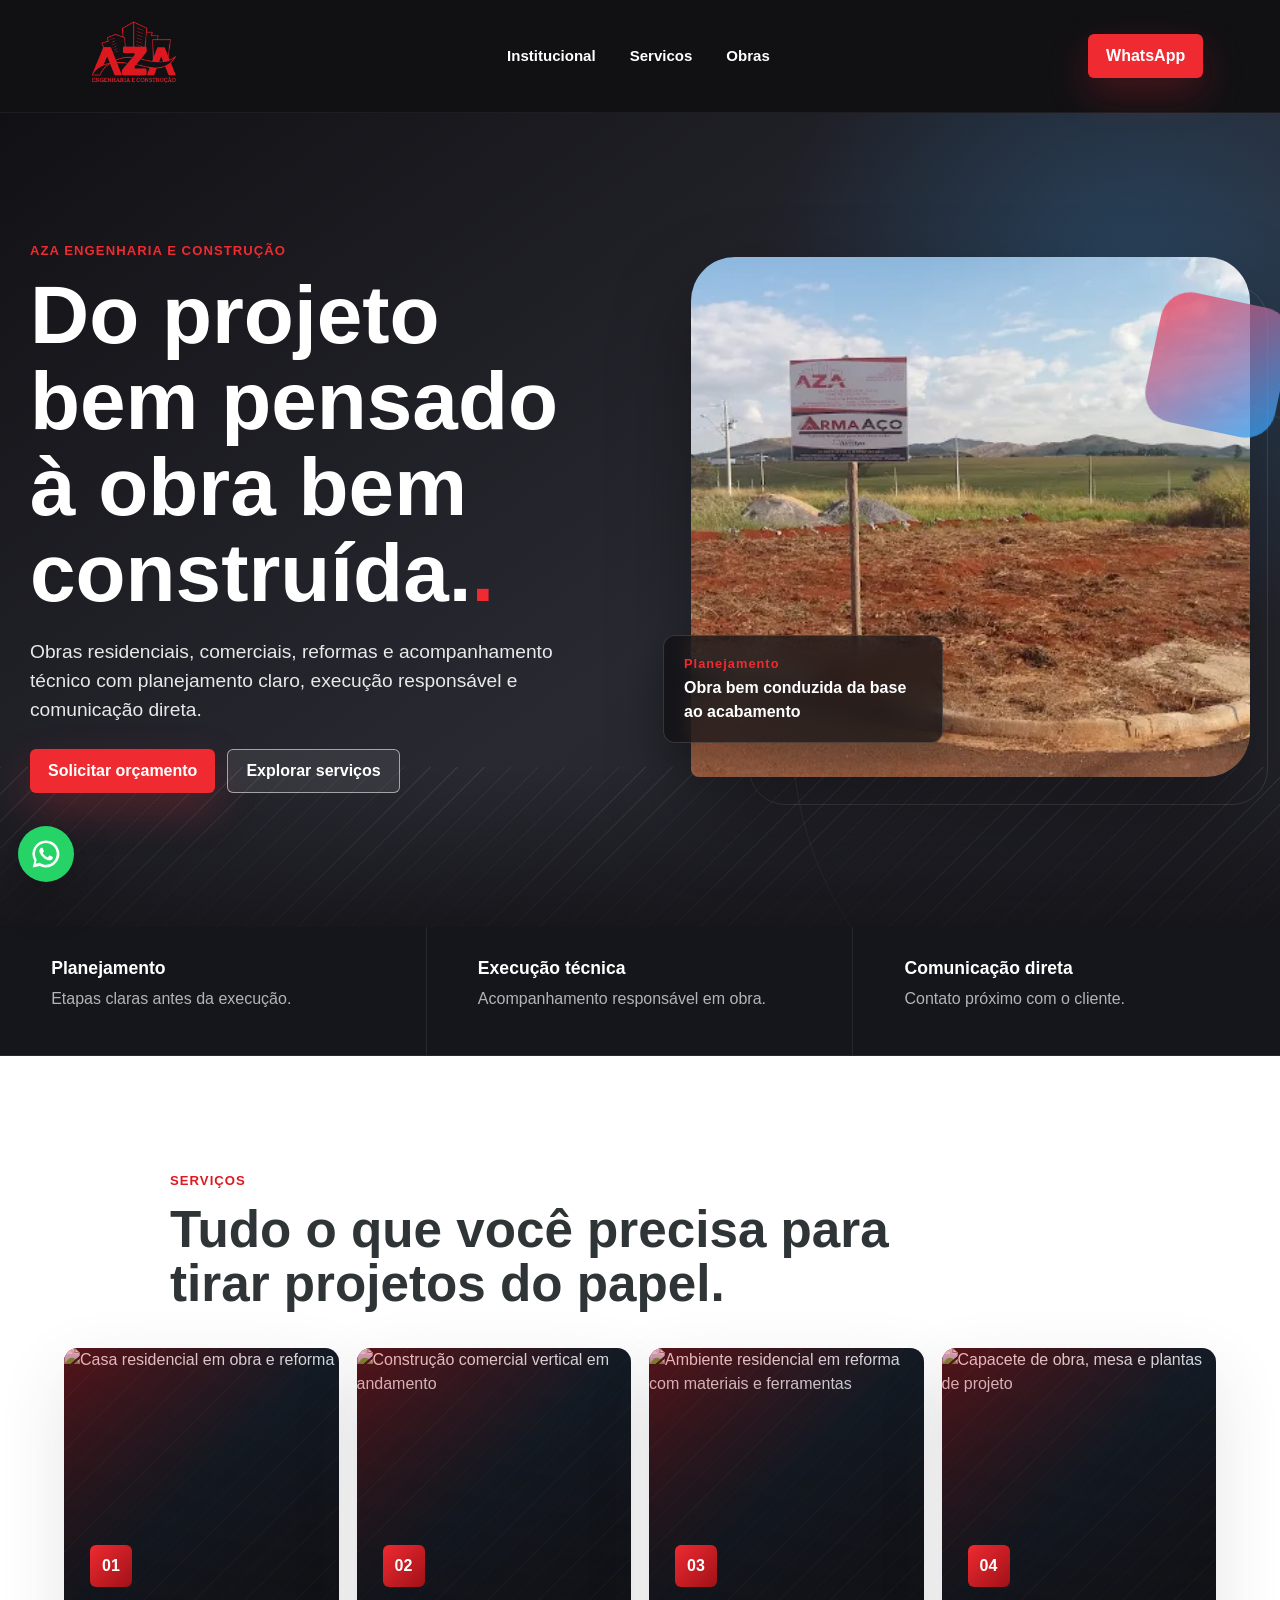
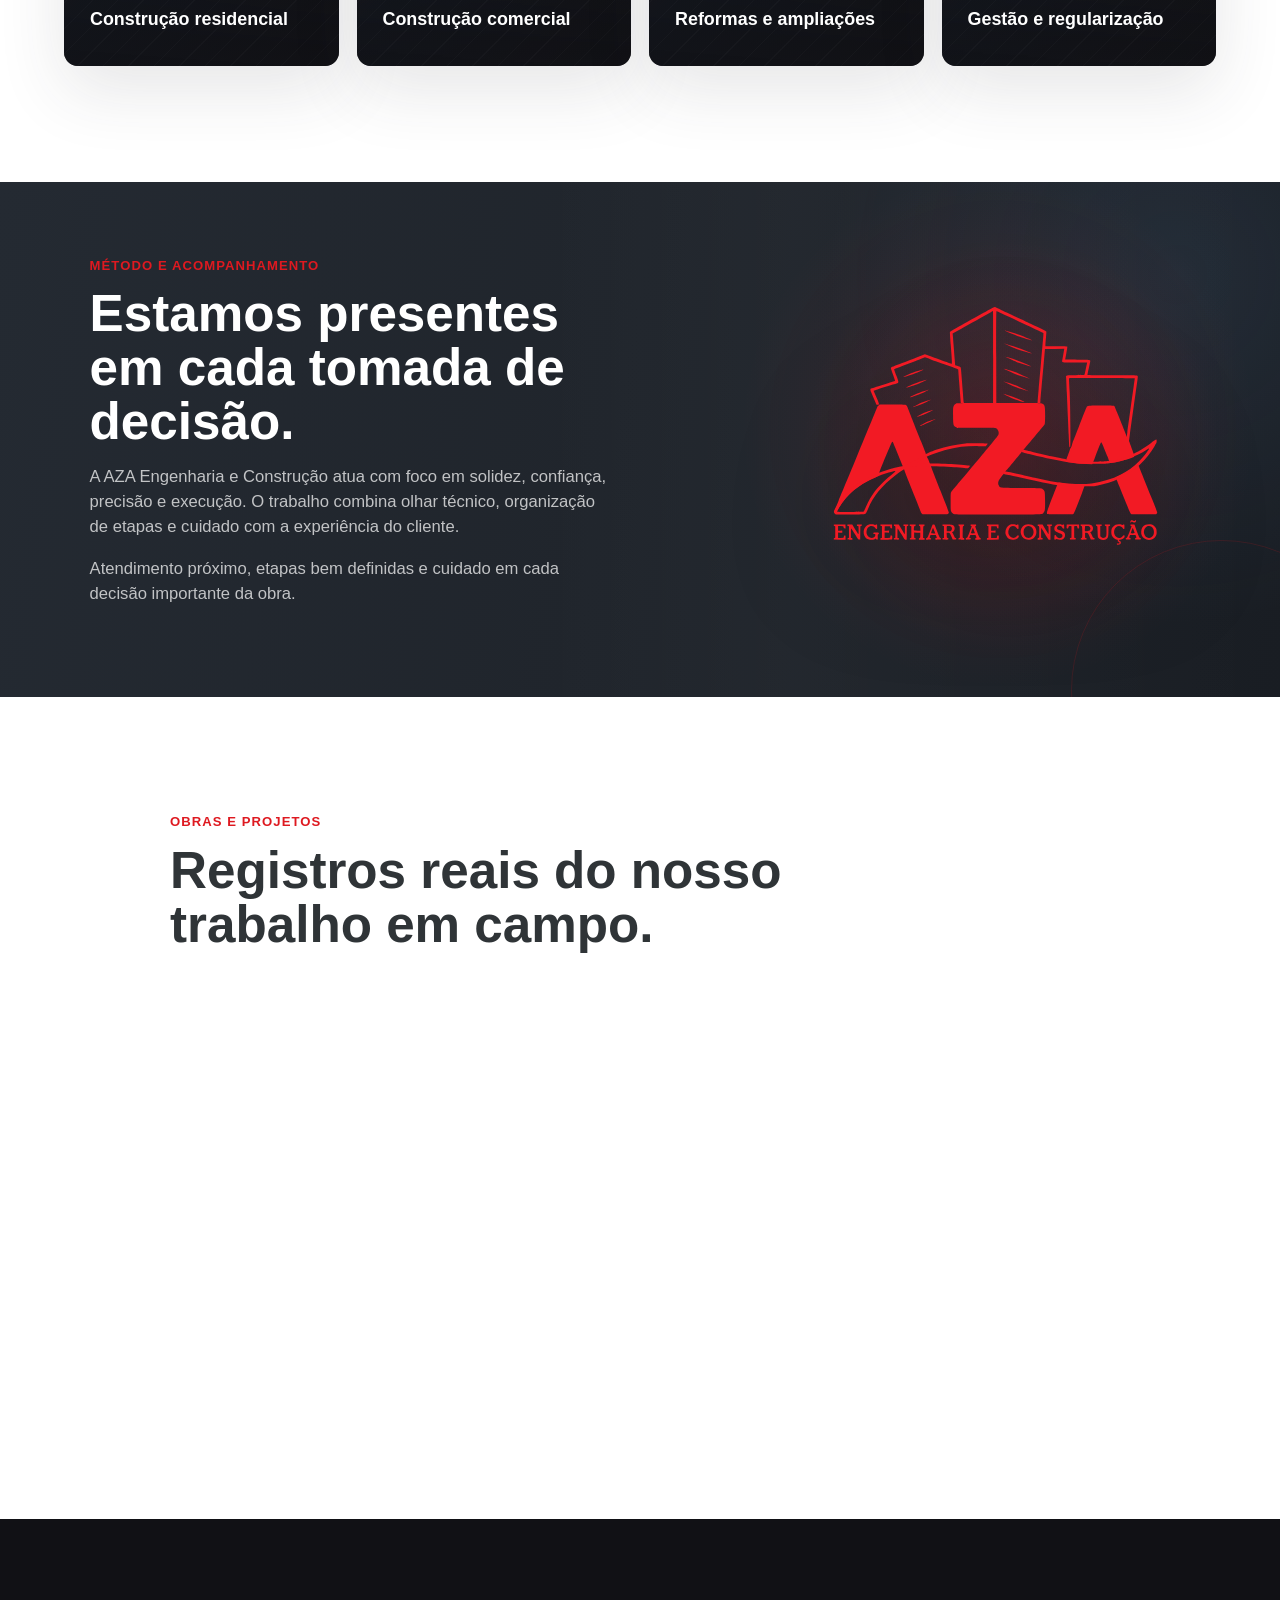
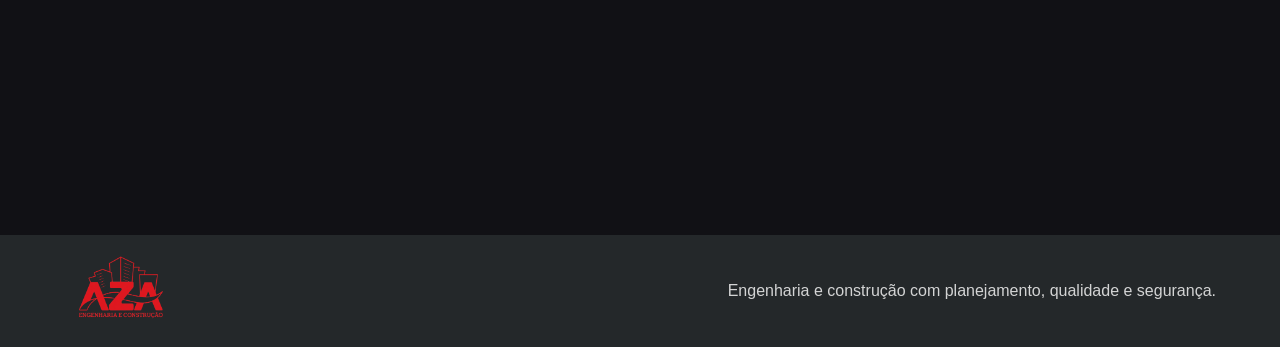
==== index.html @ 908a85f1 "Cria site institucional da AZA Engenharia" ====
<!doctype html>
<html lang="pt-BR">
  <head>
    <meta charset="utf-8">
    <meta name="viewport" content="width=device-width, initial-scale=1">
    <meta name="description" content="AZA Engenharia e Construção: obras, reformas, planejamento e execução com qualidade e segurança.">
    <title>AZA Engenharia e Construção</title>
    <link rel="icon" href="assets/logos/favicon.ico" sizes="any">
    <link rel="icon" href="assets/logos/favicon-32x32.png" type="image/png" sizes="32x32">
    <link rel="icon" href="assets/logos/favicon-16x16.png" type="image/png" sizes="16x16">
    <link rel="apple-touch-icon" href="assets/logos/apple-touch-icon.png">
    <meta name="theme-color" content="#DE1920">
    <link rel="stylesheet" href="css/styles.css">
  </head>
  <body>
    <header class="site-header" aria-label="Cabecalho">
      <a class="brand" href="#inicio" aria-label="AZA Engenharia e Construcao">
        <img src="assets/logos/aza-logo.png" alt="AZA Engenharia e Construção">
      </a>
      <nav class="nav" aria-label="Navegacao principal">
        <a href="#sobre">Institucional</a>
        <a href="#servicos">Servicos</a>
        <a href="#obras">Obras</a>
      </nav>
      <a class="header-action" href="https://wa.me/5537999940536" target="_blank" rel="noopener">WhatsApp</a>
    </header>

    <main id="inicio">
      <section class="hero">
        <div class="hero-content">
          <div class="hero-copy">
            <p class="eyebrow">AZA Engenharia e Construção</p>
            <h1>Do projeto bem pensado à obra bem construída.</h1>
            <p class="hero-text">
              Obras residenciais, comerciais, reformas e acompanhamento técnico com planejamento claro, execução responsável e comunicação direta.
            </p>
            <div class="hero-actions">
              <a class="btn btn-primary" href="https://wa.me/5537999940536" target="_blank" rel="noopener">Solicitar orçamento</a>
              <a class="btn btn-secondary" href="#servicos">Explorar serviços</a>
            </div>
          </div>
          <div class="hero-visual" aria-label="Obra com placa da AZA Engenharia">
            <img src="assets/images/terreno-obra-aza.png" alt="">
            <div class="hero-badge">
              <strong>Planejamento</strong>
              <span>Obra bem conduzida da base ao acabamento</span>
            </div>
          </div>
        </div>
      </section>

      <section class="intro-strip reveal-group" aria-label="Diferenciais resumidos">
        <div class="reveal">
          <strong>Planejamento</strong>
          <span>Etapas claras antes da execução.</span>
        </div>
        <div class="reveal">
          <strong>Execução técnica</strong>
          <span>Acompanhamento responsável em obra.</span>
        </div>
        <div class="reveal">
          <strong>Comunicação direta</strong>
          <span>Contato próximo com o cliente.</span>
        </div>
      </section>

      <section class="section" id="servicos">
        <div class="section-heading reveal">
          <p class="eyebrow">Serviços</p>
          <h2>Tudo o que você precisa para tirar projetos do papel.</h2>
        </div>
        <div class="service-grid reveal-group">
          <article class="service-card reveal" tabindex="0">
            <div class="service-card-inner">
              <div class="service-face service-front">
                <img src="https://images.pexels.com/photos/28885519/pexels-photo-28885519.jpeg?auto=compress&cs=tinysrgb&w=900&h=720&fit=crop" alt="Casa residencial em obra e reforma">
                <span class="service-icon">01</span>
                <h3>Construção residencial</h3>
              </div>
              <div class="service-face service-back">
                <span class="service-icon">01</span>
                <h3>Construção residencial</h3>
                <p>Execução e acompanhamento de casas, ampliações e obras de pequeno a médio porte.</p>
              </div>
            </div>
          </article>
          <article class="service-card reveal" tabindex="0">
            <div class="service-card-inner">
              <div class="service-face service-front">
                <img src="https://images.pexels.com/photos/18411324/pexels-photo-18411324.jpeg?auto=compress&cs=tinysrgb&w=900&h=720&fit=crop" alt="Construção comercial vertical em andamento">
                <span class="service-icon">02</span>
                <h3>Construção comercial</h3>
              </div>
              <div class="service-face service-back">
                <span class="service-icon">02</span>
                <h3>Construção comercial</h3>
                <p>Soluções para espaços comerciais com atenção a prazo, uso, segurança e acabamento.</p>
              </div>
            </div>
          </article>
          <article class="service-card reveal" tabindex="0">
            <div class="service-card-inner">
              <div class="service-face service-front">
                <img src="https://images.pexels.com/photos/5317154/pexels-photo-5317154.jpeg?auto=compress&cs=tinysrgb&w=900&h=720&fit=crop" alt="Ambiente residencial em reforma com materiais e ferramentas">
                <span class="service-icon">03</span>
                <h3>Reformas e ampliações</h3>
              </div>
              <div class="service-face service-back">
                <span class="service-icon">03</span>
                <h3>Reformas e ampliações</h3>
                <p>Planejamento e execução para modernizar, adequar ou expandir ambientes existentes.</p>
              </div>
            </div>
          </article>
          <article class="service-card reveal" tabindex="0">
            <div class="service-card-inner">
              <div class="service-face service-front">
                <img src="https://images.pexels.com/photos/3932298/pexels-photo-3932298.jpeg?auto=compress&cs=tinysrgb&w=900&h=720&fit=crop" alt="Capacete de obra, mesa e plantas de projeto">
                <span class="service-icon">04</span>
                <h3>Gestão e regularização</h3>
              </div>
              <div class="service-face service-back">
                <span class="service-icon">04</span>
                <h3>Gestão e regularização</h3>
                <p>Orientação técnica, documentação, acompanhamento de obra e suporte ao cliente.</p>
              </div>
            </div>
          </article>
        </div>
      </section>

      <section class="about-band" id="sobre">
        <div class="about-copy reveal">
          <p class="eyebrow">Método e acompanhamento</p>
          <h2>Estamos presentes em cada tomada de decisão.</h2>
          <p>
            A AZA Engenharia e Construção atua com foco em solidez, confiança, precisão e execução. O trabalho combina olhar técnico, organização de etapas e cuidado com a experiência do cliente.
          </p>
          <p>
            Atendimento próximo, etapas bem definidas e cuidado em cada decisão importante da obra.
          </p>
        </div>
        <div class="about-panel reveal">
          <div class="animated-logo" aria-label="AZA Engenharia e Construção">
            <img class="logo-layer logo-buildings" src="assets/logos/aza-apenas-predios.svg" alt="">
            <img class="logo-layer logo-letters" src="assets/logos/aza-apenas-aza.svg" alt="">
            <img class="logo-layer logo-swoosh" src="assets/logos/aza-apenas-faixa.svg" alt="">
            <img class="logo-layer logo-phrase" src="assets/logos/aza-apenas-frase.svg" alt="">
            <span class="logo-shine" aria-hidden="true"></span>
            <span class="logo-spark" aria-hidden="true"></span>
          </div>
        </div>
      </section>

      <section class="section works" id="obras">
        <div class="section-heading reveal">
          <p class="eyebrow">Obras e projetos</p>
          <h2>Registros reais do nosso trabalho em campo.</h2>
        </div>
        <div class="work-grid reveal-group">
          <figure class="reveal work-item">
            <button class="work-trigger" type="button" data-gallery="residencial" aria-label="Abrir galeria da obra residencial">
              <img src="assets/images/obra-residencial-placa.png" alt="Obra residencial com placa da AZA Engenharia">
              <figcaption>Obra residencial</figcaption>
            </button>
          </figure>
          <figure class="reveal work-item">
            <button class="work-trigger" type="button" data-gallery="terreno" aria-label="Abrir galeria do terreno e início de obra">
              <img src="assets/images/terreno-obra-aza.png" alt="Terreno com placa da AZA Engenharia">
              <figcaption>Terreno e início de obra</figcaption>
            </button>
          </figure>
        </div>
      </section>

      <section class="cta-band reveal" id="contato">
        <div>
          <p class="eyebrow">Contato</p>
          <h2>Vamos conversar sobre sua obra?</h2>
          <p>Envie uma mensagem para alinhar escopo, prazo, localização e próximos passos.</p>
        </div>
        <div class="contact-actions">
          <a class="btn btn-primary" href="https://wa.me/5537999940536" target="_blank" rel="noopener">Chamar no WhatsApp</a>
          <a class="contact-link" href="mailto:julianoaza@hotmail.com">julianoaza@hotmail.com</a>
          <a class="contact-link" href="tel:+5537999940536">(37) 9 9994-0536</a>
        </div>
      </section>
    </main>

    <footer class="site-footer">
      <img src="assets/logos/aza-logo.png" alt="AZA Engenharia e Construção">
      <p>Engenharia e construção com planejamento, qualidade e segurança.</p>
    </footer>

    <a class="floating-whatsapp" href="https://wa.me/5537999940536" target="_blank" rel="noopener" aria-label="Chamar a AZA no WhatsApp">
      <svg viewBox="0 0 32 32" aria-hidden="true">
        <path d="M16.04 3.2A12.72 12.72 0 0 0 5.12 22.45L3.5 28.8l6.5-1.55A12.74 12.74 0 1 0 16.04 3.2Zm0 22.95c-2.05 0-3.96-.6-5.57-1.64l-.4-.25-3.86.92 1-3.75-.27-.42a10.22 10.22 0 1 1 9.1 5.14Zm5.72-7.63c-.31-.16-1.84-.91-2.13-1.01-.28-.11-.49-.16-.7.16-.2.31-.8 1.01-.98 1.21-.18.21-.36.23-.67.08-.31-.16-1.31-.48-2.5-1.54a9.35 9.35 0 0 1-1.73-2.14c-.18-.31-.02-.48.14-.64.14-.14.31-.36.47-.54.15-.18.2-.31.31-.52.1-.21.05-.39-.03-.54-.08-.16-.7-1.68-.96-2.3-.25-.6-.5-.52-.7-.53h-.6c-.21 0-.54.08-.83.39-.28.31-1.09 1.07-1.09 2.61s1.12 3.03 1.28 3.24c.16.21 2.2 3.36 5.33 4.71.75.32 1.33.51 1.78.65.75.24 1.43.2 1.97.12.6-.09 1.84-.75 2.1-1.48.26-.73.26-1.35.18-1.48-.08-.13-.28-.21-.6-.37Z"/>
      </svg>
    </a>
    <div class="gallery-modal" id="gallery-modal" aria-hidden="true">
      <div class="gallery-backdrop" data-gallery-close></div>
      <section class="gallery-dialog" role="dialog" aria-modal="true" aria-labelledby="gallery-title">
        <div class="gallery-header">
          <div>
            <p class="eyebrow">Galeria</p>
            <h2 id="gallery-title">Obra residencial</h2>
          </div>
          <button class="gallery-close" type="button" data-gallery-close aria-label="Fechar galeria">×</button>
        </div>
        <div class="gallery-stage">
          <button class="gallery-nav gallery-prev" type="button" data-gallery-prev aria-label="Imagem anterior">‹</button>
          <img id="gallery-image" src="" alt="">
          <button class="gallery-nav gallery-next" type="button" data-gallery-next aria-label="Próxima imagem">›</button>
        </div>
        <p class="gallery-caption" id="gallery-caption"></p>
        <div class="gallery-thumbs" id="gallery-thumbs" aria-label="Miniaturas da galeria"></div>
      </section>
    </div>
    <script src="js/main.js"></script>
  </body>
</html>
---- css/styles.css ----
:root {
  --red: #de1920;
  --red-bright: #ef2a31;
  --red-dark: #9f1117;
  --red-soft: #fde6e7;
  --blue: #4f6f92;
  --blue-bright: #2ba7ff;
  --blue-dark: #234b70;
  --ink: #111115;
  --night: #292932;
  --graphite: #2f3437;
  --muted: #687277;
  --concrete: #e6e6e6;
  --paper: #ffffff;
  --off-white: #f7f8f8;
  --display: Georgia, "Times New Roman", serif;
  --body: Inter, Montserrat, "Segoe UI", Arial, sans-serif;
}

* {
  box-sizing: border-box;
}

html {
  scroll-behavior: smooth;
}

body {
  margin: 0;
  color: var(--graphite);
  background: var(--ink);
  font-family: var(--body);
  line-height: 1.5;
}

body.modal-open {
  overflow: hidden;
}

img {
  display: block;
  max-width: 100%;
}

a {
  color: inherit;
  text-decoration: none;
}

.site-header {
  position: sticky;
  top: 0;
  z-index: 10;
  display: flex;
  align-items: center;
  justify-content: space-between;
  gap: 24px;
  min-height: 86px;
  padding: 14px clamp(18px, 6vw, 80px);
  border-bottom: 1px solid rgba(255, 255, 255, .06);
  background: rgba(17, 17, 21, .94);
  backdrop-filter: blur(14px);
}

.brand img {
  width: 112px;
  height: auto;
}

.nav {
  display: flex;
  align-items: center;
  gap: clamp(14px, 3vw, 34px);
  color: var(--paper);
  font-size: .94rem;
  font-weight: 700;
}

.nav a:hover {
  color: var(--red-bright);
}

.header-action,
.btn {
  display: inline-flex;
  align-items: center;
  justify-content: center;
  min-height: 44px;
  padding: 0 18px;
  border-radius: 6px;
  font-weight: 800;
  line-height: 1;
}

.header-action {
  color: var(--paper);
  background: var(--red-bright);
  box-shadow: 0 16px 38px rgba(215, 38, 46, .28);
}

.header-action:hover {
  background: var(--red);
}

.hero {
  position: relative;
  min-height: calc(100vh - 86px);
  overflow: hidden;
  color: var(--paper);
  background:
    radial-gradient(circle at 88% 22%, rgba(43, 167, 255, .22), transparent 28%),
    linear-gradient(145deg, var(--ink), var(--night) 58%, #202027);
}

.hero-content {
  position: relative;
  display: grid;
  grid-template-columns: minmax(0, .9fr) minmax(360px, .86fr);
  align-items: center;
  gap: clamp(34px, 6vw, 96px);
  width: min(1220px, calc(100% - 36px));
  min-height: calc(100vh - 86px);
  margin: 0 auto;
  padding: clamp(54px, 8vw, 96px) 0 clamp(60px, 8vw, 104px);
}

.hero::before {
  position: absolute;
  right: -16vw;
  bottom: -12vw;
  width: 54vw;
  height: 54vw;
  content: "";
  border: 1px solid rgba(255, 255, 255, .09);
  border-radius: 50%;
}

.hero::after {
  position: absolute;
  inset: auto 0 0;
  height: 160px;
  content: "";
  background:
    linear-gradient(180deg, transparent, rgba(17, 17, 21, .74)),
    repeating-linear-gradient(135deg, rgba(255, 255, 255, .07) 0 1px, transparent 1px 19px);
  pointer-events: none;
}

.eyebrow {
  margin: 0 0 12px;
  color: var(--red);
  font-size: .82rem;
  font-weight: 900;
  letter-spacing: .08em;
  text-transform: uppercase;
}

.hero .eyebrow,
.cta-band .eyebrow {
  color: var(--red-bright);
}

h1,
h2,
h3,
p {
  overflow-wrap: anywhere;
}

h1,
h2 {
  margin: 0;
  line-height: 1.05;
}

h1 {
  max-width: 720px;
  font-family: var(--body);
  font-size: clamp(2.72rem, 6.4vw, 5.65rem);
  font-weight: 900;
  letter-spacing: 0;
}

h2 {
  max-width: 760px;
  font-family: var(--body);
  font-size: clamp(2rem, 4vw, 3.6rem);
  font-weight: 900;
}

h3 {
  margin: 0 0 10px;
  font-size: 1.12rem;
  line-height: 1.2;
}

.hero-text {
  max-width: 610px;
  margin: 22px 0 0;
  color: rgba(255, 255, 255, .9);
  font-size: clamp(1.02rem, 1.8vw, 1.2rem);
}

.hero-copy {
  position: relative;
  z-index: 1;
  animation: hero-copy-in .85s cubic-bezier(.2, .8, .2, 1) both;
}

.hero-copy h1::after {
  display: inline;
  color: var(--red-bright);
  content: ".";
}

.hero-actions,
.contact-actions {
  display: flex;
  flex-wrap: wrap;
  gap: 12px;
  margin-top: 24px;
}

.btn-primary {
  color: var(--paper);
  background: var(--red-bright);
  box-shadow: 0 18px 42px rgba(215, 38, 46, .26);
}

.btn-primary:hover {
  background: var(--red);
}

.btn-secondary {
  color: var(--paper);
  border: 1px solid rgba(255, 255, 255, .55);
  background: rgba(255, 255, 255, .08);
}

.hero-visual {
  position: relative;
  z-index: 1;
  min-height: 520px;
  animation: hero-visual-in 1s cubic-bezier(.2, .8, .2, 1) .12s both;
}

.hero-visual::before,
.hero-visual::after {
  position: absolute;
  content: "";
  pointer-events: none;
}

.hero-visual::before {
  inset: 28px -18px -28px 58px;
  border: 1px solid rgba(255, 255, 255, .12);
  border-radius: 36px;
}

.hero-visual::after {
  right: -34px;
  top: 42px;
  width: 132px;
  height: 132px;
  border-radius: 30px;
  background: linear-gradient(135deg, rgba(255, 63, 85, .78), rgba(43, 167, 255, .78));
  filter: blur(.2px);
  transform: rotate(12deg);
}

.hero-visual img {
  position: absolute;
  inset: 0;
  width: 100%;
  height: 100%;
  object-fit: cover;
  border-radius: 44px 44px 44px 8px;
  box-shadow: 0 36px 80px rgba(0, 0, 0, .36);
}

.hero-visual img::selection {
  background: transparent;
}

.hero-badge {
  position: absolute;
  left: -28px;
  bottom: 34px;
  width: min(280px, 74%);
  padding: 18px 20px;
  border: 1px solid rgba(255, 255, 255, .14);
  border-radius: 12px;
  color: var(--paper);
  background: rgba(17, 17, 21, .74);
  backdrop-filter: blur(12px);
  box-shadow: 0 20px 46px rgba(0, 0, 0, .26);
}

.hero-badge strong,
.hero-badge span {
  display: block;
}

.hero-badge strong {
  color: var(--red-bright);
  font-size: .8rem;
  letter-spacing: .08em;
}

.hero-badge span {
  margin-top: 3px;
  font-weight: 800;
}

.intro-strip {
  display: grid;
  grid-template-columns: repeat(3, 1fr);
  border-bottom: 1px solid rgba(255, 255, 255, .08);
  color: var(--paper);
  background: #15161b;
}

.intro-strip div {
  min-height: 128px;
  padding: 28px clamp(18px, 4vw, 52px);
  border-right: 1px solid rgba(255, 255, 255, .08);
}

.intro-strip div:last-child {
  border-right: 0;
}

.intro-strip strong,
.intro-strip span {
  display: block;
}

.intro-strip strong {
  margin-bottom: 6px;
  color: var(--paper);
  font-size: 1.1rem;
}

.intro-strip span {
  color: rgba(255, 255, 255, .68);
}

.section {
  padding: clamp(64px, 9vw, 116px) clamp(18px, 5vw, 72px);
  background: var(--paper);
}

.section-heading {
  max-width: 940px;
  margin: 0 auto 38px;
}

.service-grid,
.work-grid {
  display: grid;
  width: min(1180px, 100%);
  margin: 0 auto;
  gap: 18px;
}

.service-grid {
  grid-template-columns: repeat(4, 1fr);
}

.service-card {
  min-height: 318px;
  border: 0;
  border-radius: 14px;
  background: transparent;
  perspective: 1200px;
}

.service-card:focus {
  outline: 0;
}

.service-card:focus-visible .service-card-inner {
  outline: 3px solid rgba(79, 111, 146, .48);
  outline-offset: 5px;
}

.service-card-inner {
  position: relative;
  width: 100%;
  height: 100%;
  min-height: 318px;
  border-radius: 14px;
  box-shadow: 0 24px 68px rgba(47, 52, 55, .12);
  transform-style: preserve-3d;
  transition: transform .72s cubic-bezier(.2, .8, .2, 1), box-shadow .32s ease;
}

.service-card:hover .service-card-inner,
.service-card:focus-within .service-card-inner,
.service-card:focus .service-card-inner {
  box-shadow: 0 34px 88px rgba(47, 52, 55, .18);
  transform: rotateY(180deg);
}

.service-face {
  position: absolute;
  inset: 0;
  display: flex;
  flex-direction: column;
  justify-content: flex-end;
  overflow: hidden;
  padding: 26px;
  border-radius: 14px;
  backface-visibility: hidden;
}

.service-front {
  color: var(--paper);
  background: var(--ink);
}

.service-front::before,
.service-front::after {
  position: absolute;
  inset: 0;
  content: "";
}

.service-front::before {
  z-index: 1;
  background:
    linear-gradient(180deg, rgba(17, 17, 21, 0), rgba(17, 17, 21, .76)),
    linear-gradient(135deg, rgba(222, 25, 32, .34), rgba(35, 75, 112, .18) 46%, transparent);
}

.service-front::after {
  z-index: 2;
  background: repeating-linear-gradient(135deg, rgba(255, 255, 255, .13) 0 1px, transparent 1px 18px);
  opacity: .18;
}

.service-front img {
  position: absolute;
  inset: 0;
  width: 100%;
  height: 100%;
  object-fit: cover;
  transition: transform .72s cubic-bezier(.2, .8, .2, 1);
}

.service-card:hover .service-front img,
.service-card:focus .service-front img {
  transform: scale(1.08);
}

.service-front .service-icon,
.service-front h3 {
  position: relative;
  z-index: 3;
}

.service-back {
  color: var(--paper);
  background:
    radial-gradient(circle at 20% 0, rgba(239, 42, 49, .32), transparent 38%),
    linear-gradient(145deg, var(--ink), var(--blue-dark));
  transform: rotateY(180deg);
}

.service-back::after {
  position: absolute;
  right: -68px;
  bottom: -74px;
  width: 190px;
  height: 190px;
  content: "";
  border: 1px solid rgba(255, 255, 255, .13);
  border-radius: 50%;
}

.service-icon {
  display: inline-flex;
  align-items: center;
  justify-content: center;
  width: 42px;
  height: 42px;
  margin-bottom: 22px;
  border-radius: 6px;
  color: var(--paper);
  background: linear-gradient(135deg, var(--red-bright), var(--red-dark));
  font-weight: 900;
}

.service-card p {
  margin: 0;
  color: rgba(255, 255, 255, .78);
}

.service-card h3,
.service-card p,
.service-card .service-icon {
  position: relative;
  z-index: 1;
}

.about-band {
  position: relative;
  display: grid;
  grid-template-columns: minmax(0, 1.1fr) minmax(320px, .9fr);
  overflow: hidden;
  color: var(--paper);
  background:
    radial-gradient(circle at 78% 48%, rgba(222, 25, 32, .12), transparent 25%),
    radial-gradient(circle at 92% 18%, rgba(79, 111, 146, .16), transparent 28%),
    linear-gradient(100deg, #242a32 0%, #20252c 48%, #191d23 100%);
}

.about-band::before {
  position: absolute;
  inset: 0;
  content: "";
  background:
    radial-gradient(circle at 79% 52%, rgba(222, 25, 32, .13), transparent 20%),
    linear-gradient(90deg, transparent 0 42%, rgba(255, 255, 255, .025) 62%, transparent);
  pointer-events: none;
}

.about-copy {
  position: relative;
  z-index: 1;
  padding: clamp(46px, 6vw, 74px) clamp(18px, 7vw, 96px);
}

.about-copy p:not(.eyebrow) {
  max-width: 650px;
  color: rgba(255, 255, 255, .72);
  font-size: 1.04rem;
}

.about-panel {
  position: relative;
  z-index: 1;
  display: grid;
  min-height: 330px;
  overflow: hidden;
  place-items: center;
  padding: 28px 42px;
  background: transparent;
}

.about-panel::after {
  position: absolute;
  right: -16%;
  bottom: -28%;
  width: 52%;
  aspect-ratio: 1;
  content: "";
  border: 1px solid rgba(222, 25, 32, .16);
  border-radius: 50%;
}

.animated-logo {
  position: relative;
  width: min(500px, 88%);
  aspect-ratio: 1448 / 1086;
  filter: drop-shadow(0 34px 58px rgba(0, 0, 0, .32));
}

.logo-layer {
  position: absolute;
  inset: 0;
  width: 100%;
  height: 100%;
  object-fit: contain;
  filter: invert(18%) sepia(95%) saturate(4400%) hue-rotate(349deg) brightness(96%) contrast(98%);
  pointer-events: none;
}

.logo-buildings {
  opacity: 0;
  clip-path: inset(100% 0 0 0);
  transform: translateY(38px);
  transform-origin: 50% 70%;
}

.logo-letters {
  opacity: 0;
  transform: translateY(22px) scale(.93);
  transform-origin: 50% 58%;
}

.logo-swoosh {
  opacity: 0;
  transform: translateX(-48px);
}

.logo-phrase {
  opacity: 0;
  transform: translateY(12px);
}

.about-panel.is-visible .logo-buildings {
  animation: buildings-reveal 1.15s cubic-bezier(.2, .8, .2, 1) both;
}

.about-panel.is-visible .logo-letters {
  animation: letters-settle .78s cubic-bezier(.2, .8, .2, 1) .34s both;
}

.about-panel.is-visible .logo-swoosh {
  animation: swoosh-settle .82s cubic-bezier(.2, .8, .2, 1) .56s both;
}

.about-panel.is-visible .logo-phrase {
  animation: phrase-in .62s ease .82s both;
}

.logo-shine {
  position: absolute;
  left: 22%;
  top: 52%;
  width: 58%;
  height: 13%;
  overflow: hidden;
  border-radius: 999px;
  opacity: 1;
  transform: rotate(-5deg);
  pointer-events: none;
}

.logo-shine::before {
  position: absolute;
  inset: -80% auto -80% -35%;
  width: 28%;
  content: "";
  background: linear-gradient(90deg, transparent, rgba(255, 255, 255, .95), rgba(239, 42, 49, .38), transparent);
  transform: skewX(-20deg);
}

.about-panel.is-visible .logo-shine::before {
  animation: shine-sweep 1.55s ease-in-out .95s 1 both;
}

.logo-spark {
  position: absolute;
  right: 8.5%;
  top: 49%;
  width: 18px;
  height: 18px;
  opacity: 0;
  clip-path: polygon(50% 0, 58% 39%, 100% 50%, 58% 61%, 50% 100%, 42% 61%, 0 50%, 42% 39%);
  background: rgba(255, 255, 255, .9);
  filter: drop-shadow(0 0 7px rgba(255, 255, 255, .72)) drop-shadow(0 0 12px rgba(239, 42, 49, .5)) blur(.25px);
  pointer-events: none;
}

.about-panel.is-visible .logo-spark {
  animation: spark-pop 1.55s ease-in-out .95s 1 both;
}

.works {
  background: var(--paper);
}

.work-grid {
  grid-template-columns: repeat(2, 1fr);
}

figure {
  margin: 0;
  overflow: hidden;
  border-radius: 8px;
  background: var(--off-white);
  box-shadow: 0 22px 58px rgba(47, 52, 55, .08);
  transition: transform .32s ease, box-shadow .32s ease;
}

figure:hover {
  box-shadow: 0 30px 76px rgba(47, 52, 55, .14);
  transform: translateY(-6px);
}

.work-trigger {
  display: block;
  width: 100%;
  padding: 0;
  border: 0;
  color: inherit;
  background: transparent;
  cursor: pointer;
  font: inherit;
  text-align: left;
}

.work-trigger:focus-visible {
  outline: 3px solid rgba(79, 111, 146, .48);
  outline-offset: 5px;
}

figure img {
  width: 100%;
  aspect-ratio: 16 / 10;
  object-fit: cover;
}

figcaption {
  padding: 16px 18px;
  border-top: 4px solid var(--blue);
  font-weight: 800;
}

.gallery-modal {
  position: fixed;
  inset: 0;
  z-index: 50;
  display: grid;
  place-items: center;
  padding: 22px;
  opacity: 0;
  pointer-events: none;
  transition: opacity .28s ease;
}

.gallery-modal.is-open {
  opacity: 1;
  pointer-events: auto;
}

.gallery-backdrop {
  position: absolute;
  inset: 0;
  background: rgba(17, 17, 21, .82);
  backdrop-filter: blur(10px);
}

.gallery-dialog {
  position: relative;
  width: min(980px, 100%);
  max-height: calc(100vh - 44px);
  overflow: hidden;
  padding: clamp(16px, 2.2vw, 24px);
  border: 1px solid rgba(255, 255, 255, .12);
  border-radius: 16px;
  color: var(--paper);
  background:
    radial-gradient(circle at 18% 0, rgba(222, 25, 32, .2), transparent 30%),
    linear-gradient(145deg, #15161b, #242833);
  box-shadow: 0 34px 100px rgba(0, 0, 0, .46);
  transform: translateY(18px) scale(.98);
  transition: transform .28s ease;
}

.gallery-modal.is-open .gallery-dialog {
  transform: translateY(0) scale(1);
}

.gallery-header {
  display: flex;
  align-items: flex-start;
  justify-content: space-between;
  gap: 18px;
  margin-bottom: 14px;
}

.gallery-header h2 {
  font-size: clamp(1.55rem, 3vw, 2.55rem);
}

.gallery-close {
  display: grid;
  flex: 0 0 auto;
  width: 44px;
  height: 44px;
  place-items: center;
  border: 1px solid rgba(255, 255, 255, .16);
  border-radius: 50%;
  color: var(--paper);
  background: rgba(255, 255, 255, .08);
  cursor: pointer;
  font-size: 2rem;
  line-height: 1;
}

.gallery-stage {
  position: relative;
  display: flex;
  min-height: 0;
  overflow: hidden;
  align-items: center;
  justify-content: center;
  padding: 10px;
  border-radius: 12px;
  background: rgba(0, 0, 0, .22);
}

.gallery-stage img {
  width: auto;
  height: auto;
  max-width: 100%;
  max-height: min(50vh, 470px);
  object-fit: contain;
  border-radius: 8px;
}

.gallery-nav {
  position: absolute;
  top: 50%;
  z-index: 2;
  display: grid;
  width: 46px;
  height: 46px;
  place-items: center;
  border: 1px solid rgba(255, 255, 255, .16);
  border-radius: 50%;
  color: var(--paper);
  background: rgba(17, 17, 21, .68);
  cursor: pointer;
  font-size: 2.4rem;
  line-height: 1;
  transform: translateY(-50%);
}

.gallery-prev {
  left: 14px;
}

.gallery-next {
  right: 14px;
}

.gallery-caption {
  min-height: 20px;
  margin: 10px 0 12px;
  color: rgba(255, 255, 255, .76);
  font-weight: 700;
}

.gallery-thumbs {
  display: grid;
  grid-template-columns: repeat(6, 1fr);
  gap: 10px;
}

.gallery-thumb {
  height: clamp(48px, 7vh, 64px);
  overflow: hidden;
  padding: 0;
  border: 2px solid transparent;
  border-radius: 8px;
  background: rgba(255, 255, 255, .08);
  cursor: pointer;
}

.gallery-thumb.is-active {
  border-color: var(--red-bright);
}

.gallery-thumb img {
  width: 100%;
  height: 100%;
  object-fit: cover;
}

.cta-band {
  display: flex;
  align-items: center;
  justify-content: space-between;
  gap: 32px;
  padding: clamp(34px, 5vw, 58px) clamp(18px, 7vw, 96px);
  color: var(--paper);
  background:
    linear-gradient(110deg, rgba(17, 17, 21, .94), rgba(35, 75, 112, .9) 48%, rgba(142, 31, 36, .88)),
    var(--ink);
}

.cta-band h2 {
  max-width: 620px;
  font-size: clamp(2rem, 4vw, 3.1rem);
}

.cta-band p:not(.eyebrow) {
  max-width: 560px;
  margin: 16px 0 0;
  color: rgba(255, 255, 255, .86);
}

.contact-actions {
  justify-content: flex-end;
  min-width: min(390px, 100%);
  margin-top: 0;
}

.contact-link {
  display: block;
  width: 100%;
  color: rgba(255, 255, 255, .92);
  font-weight: 800;
  line-height: 1.2;
  text-align: right;
}

.site-footer {
  display: flex;
  align-items: center;
  justify-content: space-between;
  gap: 22px;
  min-height: 86px;
  padding: 14px clamp(18px, 5vw, 72px);
  color: rgba(255, 255, 255, .8);
  background: #24282a;
}

.site-footer img {
  width: 112px;
}

.site-footer p {
  max-width: 520px;
  margin: 0;
  text-align: right;
}

.floating-whatsapp {
  position: fixed;
  left: 18px;
  bottom: 18px;
  z-index: 20;
  display: grid;
  width: 56px;
  height: 56px;
  place-items: center;
  border: 0;
  border-radius: 50%;
  color: var(--paper);
  background: #25d366;
  box-shadow: 0 18px 44px rgba(0, 0, 0, .25);
  animation: whatsapp-float 3.8s ease-in-out infinite;
}

.floating-whatsapp svg {
  width: 34px;
  height: 34px;
  fill: currentColor;
}

.floating-whatsapp:hover {
  transform: translateY(-2px);
}

.reveal {
  opacity: 0;
  transform: translateY(34px);
  transition: opacity .7s ease, transform .7s cubic-bezier(.2, .8, .2, 1);
  transition-delay: var(--reveal-delay, 0ms);
}

.reveal.is-visible {
  opacity: 1;
  transform: translateY(0);
}

@keyframes hero-copy-in {
  from {
    opacity: 0;
    transform: translateY(24px);
  }
  to {
    opacity: 1;
    transform: translateY(0);
  }
}

@keyframes hero-visual-in {
  from {
    opacity: 0;
    transform: translateY(28px) scale(.96);
  }
  to {
    opacity: 1;
    transform: translateY(0) scale(1);
  }
}

@keyframes whatsapp-float {
  0%,
  100% {
    transform: translateY(0);
  }
  50% {
    transform: translateY(-5px);
  }
}

@keyframes buildings-reveal {
  from {
    opacity: 0;
    clip-path: inset(100% 0 0 0);
    transform: translateY(38px);
  }
  64% {
    opacity: 1;
  }
  to {
    opacity: 1;
    clip-path: inset(0 0 0 0);
    transform: translateY(0);
  }
}

@keyframes letters-settle {
  from {
    opacity: 0;
    transform: translateY(22px) scale(.93);
  }
  to {
    opacity: 1;
    transform: translateY(0) scale(1);
  }
}

@keyframes swoosh-settle {
  from {
    opacity: 0;
    transform: translateX(-48px);
  }
  to {
    opacity: 1;
    transform: translateX(0);
  }
}

@keyframes phrase-in {
  from {
    opacity: 0;
    transform: translateY(12px);
  }
  to {
    opacity: 1;
    transform: translateY(0);
  }
}

@keyframes shine-sweep {
  0%,
  10% {
    left: -35%;
    opacity: 0;
  }
  18% {
    opacity: .95;
  }
  34% {
    left: 112%;
    opacity: 0;
  }
  100% {
    left: 112%;
    opacity: 0;
  }
}

@keyframes spark-pop {
  0%,
  28%,
  100% {
    opacity: 0;
    transform: scale(.35) rotate(0deg);
  }
  34% {
    opacity: .9;
    transform: scale(.82) rotate(18deg);
  }
  43% {
    opacity: 0;
    transform: scale(1.35) rotate(38deg);
  }
}

@media (prefers-reduced-motion: reduce) {
  *,
  *::before,
  *::after {
    animation-duration: .001ms !important;
    animation-iteration-count: 1 !important;
    scroll-behavior: auto !important;
    transition-duration: .001ms !important;
  }

  .reveal {
    opacity: 1;
    transform: none;
  }
}

@media (max-width: 900px) {
  .site-header {
    flex-wrap: wrap;
    gap: 12px 18px;
    min-height: 0;
  }

  .nav {
    order: 3;
    width: 100%;
    justify-content: space-between;
  }

  .intro-strip,
  .service-grid,
  .work-grid,
  .about-band {
    grid-template-columns: 1fr;
  }

  .intro-strip div {
    border-right: 0;
    border-bottom: 1px solid rgba(255, 255, 255, .08);
  }

  .hero-content {
    grid-template-columns: 1fr;
    min-height: auto;
    padding: 54px 0 68px;
  }

  .hero-visual {
    min-height: 390px;
  }

  .service-card,
  .service-card-inner {
    min-height: 280px;
  }

  .about-panel {
    min-height: 280px;
  }

  .cta-band,
  .site-footer {
    align-items: flex-start;
    flex-direction: column;
  }

  .contact-actions {
    justify-content: flex-start;
  }

  .contact-link,
  .site-footer p {
    text-align: left;
  }

  .gallery-thumbs {
    grid-template-columns: repeat(3, 1fr);
  }
}

@media (max-width: 560px) {
  .brand img {
    width: 94px;
  }

  .header-action {
    min-height: 40px;
    padding: 0 12px;
    font-size: .86rem;
  }

  .nav {
    gap: 8px;
    font-size: .82rem;
    overflow-x: auto;
    padding-bottom: 2px;
  }

  h1 {
    font-size: clamp(2.25rem, 12vw, 3.2rem);
  }

  h2 {
    font-size: clamp(1.9rem, 9vw, 2.65rem);
  }

  .hero {
    min-height: auto;
  }

  .hero-content {
    width: calc(100% - 32px);
    padding: 40px 0 52px;
  }

  .btn {
    width: 100%;
  }

  .service-card {
    min-height: 0;
  }

  .service-card,
  .service-card-inner {
    min-height: 245px;
  }

  .service-face {
    padding: 20px;
  }

  .hero-visual {
    min-height: 280px;
  }

  .hero-badge {
    left: 14px;
    bottom: 14px;
  }

  .gallery-modal {
    padding: 12px;
  }

  .gallery-stage {
    min-height: 0;
  }

  .gallery-stage img {
    max-height: min(46vh, 360px);
  }

  .gallery-nav {
    width: 40px;
    height: 40px;
  }

  .gallery-thumb {
    height: 66px;
  }

  .floating-whatsapp {
    left: 14px;
    bottom: 14px;
    width: 50px;
    height: 50px;
  }

  .floating-whatsapp svg {
    width: 30px;
    height: 30px;
  }
}
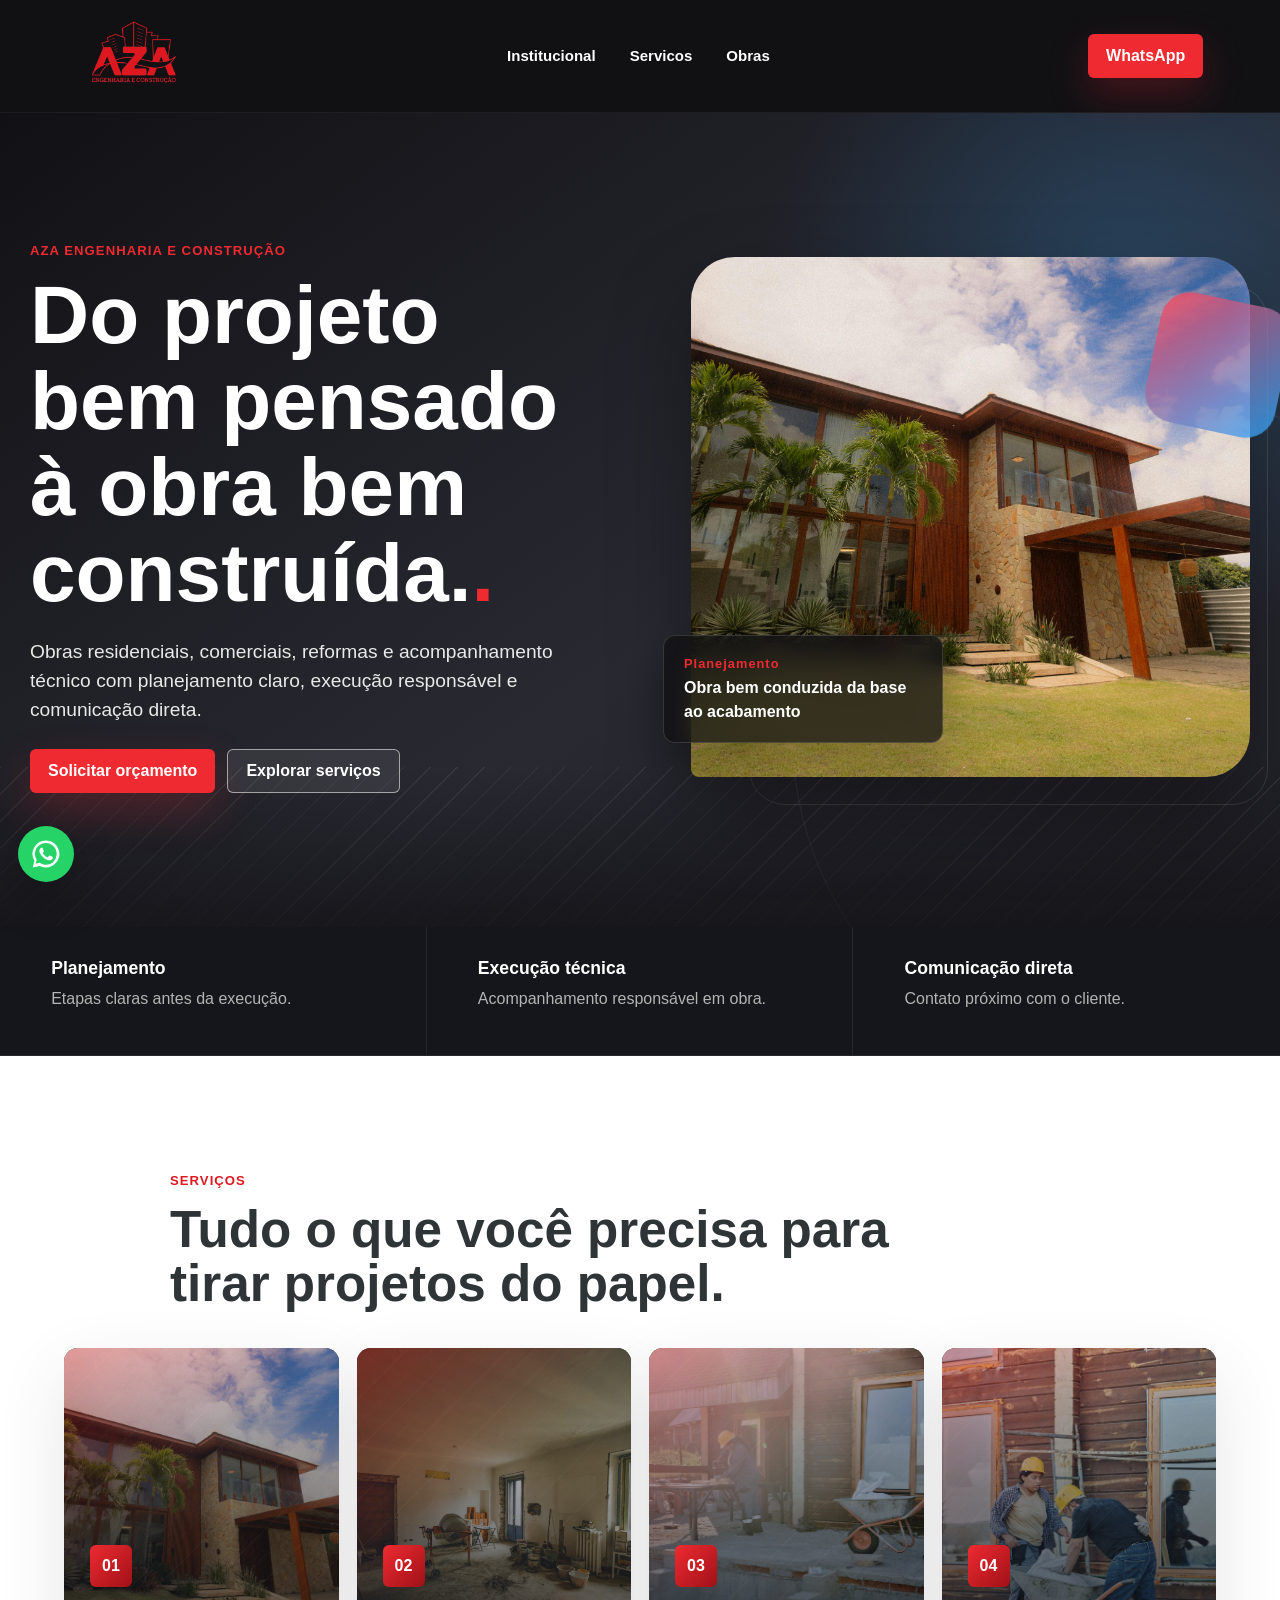
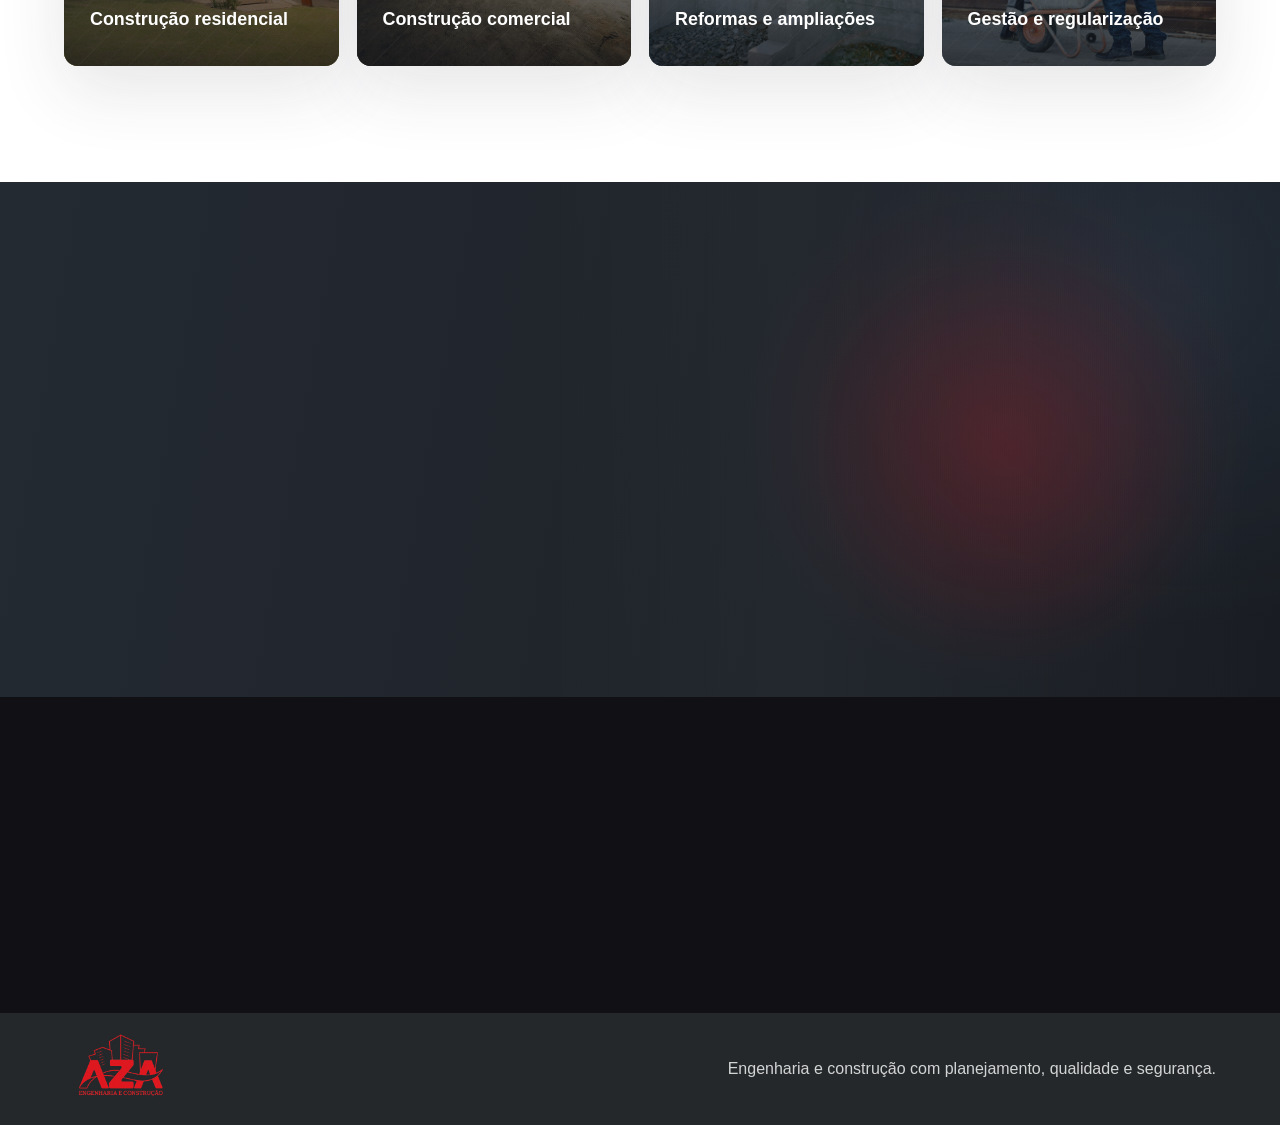
==== commit b83a1d50: "Separa pagina de obras" ====
--- a/index.html
+++ b/index.html
@@ -20,7 +20,7 @@
       <nav class="nav" aria-label="Navegacao principal">
         <a href="#sobre">Institucional</a>
         <a href="#servicos">Servicos</a>
-        <a href="#obras">Obras</a>
+        <a href="obras.html">Obras</a>
       </nav>
       <a class="header-action" href="https://wa.me/5537999940536" target="_blank" rel="noopener">WhatsApp</a>
     </header>
@@ -39,8 +39,8 @@
               <a class="btn btn-secondary" href="#servicos">Explorar serviços</a>
             </div>
           </div>
-          <div class="hero-visual" aria-label="Obra com placa da AZA Engenharia">
-            <img src="assets/images/terreno-obra-aza.png" alt="">
+          <div class="hero-visual" aria-label="Residencia contemporanea construida com acabamento de alto padrao">
+            <img src="assets/images/pexels-alef-morais-336305364-34277690.jpg" alt="">
             <div class="hero-badge">
               <strong>Planejamento</strong>
               <span>Obra bem conduzida da base ao acabamento</span>
@@ -73,7 +73,7 @@
           <article class="service-card reveal" tabindex="0">
             <div class="service-card-inner">
               <div class="service-face service-front">
-                <img src="https://images.pexels.com/photos/28885519/pexels-photo-28885519.jpeg?auto=compress&cs=tinysrgb&w=900&h=720&fit=crop" alt="Casa residencial em obra e reforma">
+                <img src="assets/images/pexels-alef-morais-336305364-34277690.jpg" alt="Residencia contemporanea com fachada em madeira, vidro e pedra">
                 <span class="service-icon">01</span>
                 <h3>Construção residencial</h3>
               </div>
@@ -87,7 +87,7 @@
           <article class="service-card reveal" tabindex="0">
             <div class="service-card-inner">
               <div class="service-face service-front">
-                <img src="https://images.pexels.com/photos/18411324/pexels-photo-18411324.jpeg?auto=compress&cs=tinysrgb&w=900&h=720&fit=crop" alt="Construção comercial vertical em andamento">
+                <img src="assets/images/pexels-francesco-ungaro-15798784.jpg" alt="Edificio em construcao com estrutura urbana">
                 <span class="service-icon">02</span>
                 <h3>Construção comercial</h3>
               </div>
@@ -101,7 +101,7 @@
           <article class="service-card reveal" tabindex="0">
             <div class="service-card-inner">
               <div class="service-face service-front">
-                <img src="https://images.pexels.com/photos/5317154/pexels-photo-5317154.jpeg?auto=compress&cs=tinysrgb&w=900&h=720&fit=crop" alt="Ambiente residencial em reforma com materiais e ferramentas">
+                <img src="assets/images/pexels-mikael-blomkvist-8961555.jpg" alt="Equipe trabalhando em reforma residencial">
                 <span class="service-icon">03</span>
                 <h3>Reformas e ampliações</h3>
               </div>
@@ -115,7 +115,7 @@
           <article class="service-card reveal" tabindex="0">
             <div class="service-card-inner">
               <div class="service-face service-front">
-                <img src="https://images.pexels.com/photos/3932298/pexels-photo-3932298.jpeg?auto=compress&cs=tinysrgb&w=900&h=720&fit=crop" alt="Capacete de obra, mesa e plantas de projeto">
+                <img src="assets/images/pexels-mikael-blomkvist-8961557.jpg" alt="Profissional de engenharia analisando projeto em obra">
                 <span class="service-icon">04</span>
                 <h3>Gestão e regularização</h3>
               </div>
@@ -152,27 +152,6 @@
         </div>
       </section>
 
-      <section class="section works" id="obras">
-        <div class="section-heading reveal">
-          <p class="eyebrow">Obras e projetos</p>
-          <h2>Registros reais do nosso trabalho em campo.</h2>
-        </div>
-        <div class="work-grid reveal-group">
-          <figure class="reveal work-item">
-            <button class="work-trigger" type="button" data-gallery="residencial" aria-label="Abrir galeria da obra residencial">
-              <img src="assets/images/obra-residencial-placa.png" alt="Obra residencial com placa da AZA Engenharia">
-              <figcaption>Obra residencial</figcaption>
-            </button>
-          </figure>
-          <figure class="reveal work-item">
-            <button class="work-trigger" type="button" data-gallery="terreno" aria-label="Abrir galeria do terreno e início de obra">
-              <img src="assets/images/terreno-obra-aza.png" alt="Terreno com placa da AZA Engenharia">
-              <figcaption>Terreno e início de obra</figcaption>
-            </button>
-          </figure>
-        </div>
-      </section>
-
       <section class="cta-band reveal" id="contato">
         <div>
           <p class="eyebrow">Contato</p>
@@ -181,6 +160,7 @@
         </div>
         <div class="contact-actions">
           <a class="btn btn-primary" href="https://wa.me/5537999940536" target="_blank" rel="noopener">Chamar no WhatsApp</a>
+          <a class="btn btn-secondary" href="obras.html">Ver obras</a>
           <a class="contact-link" href="mailto:julianoaza@hotmail.com">julianoaza@hotmail.com</a>
           <a class="contact-link" href="tel:+5537999940536">(37) 9 9994-0536</a>
         </div>
@@ -197,25 +177,6 @@
         <path d="M16.04 3.2A12.72 12.72 0 0 0 5.12 22.45L3.5 28.8l6.5-1.55A12.74 12.74 0 1 0 16.04 3.2Zm0 22.95c-2.05 0-3.96-.6-5.57-1.64l-.4-.25-3.86.92 1-3.75-.27-.42a10.22 10.22 0 1 1 9.1 5.14Zm5.72-7.63c-.31-.16-1.84-.91-2.13-1.01-.28-.11-.49-.16-.7.16-.2.31-.8 1.01-.98 1.21-.18.21-.36.23-.67.08-.31-.16-1.31-.48-2.5-1.54a9.35 9.35 0 0 1-1.73-2.14c-.18-.31-.02-.48.14-.64.14-.14.31-.36.47-.54.15-.18.2-.31.31-.52.1-.21.05-.39-.03-.54-.08-.16-.7-1.68-.96-2.3-.25-.6-.5-.52-.7-.53h-.6c-.21 0-.54.08-.83.39-.28.31-1.09 1.07-1.09 2.61s1.12 3.03 1.28 3.24c.16.21 2.2 3.36 5.33 4.71.75.32 1.33.51 1.78.65.75.24 1.43.2 1.97.12.6-.09 1.84-.75 2.1-1.48.26-.73.26-1.35.18-1.48-.08-.13-.28-.21-.6-.37Z"/>
       </svg>
     </a>
-    <div class="gallery-modal" id="gallery-modal" aria-hidden="true">
-      <div class="gallery-backdrop" data-gallery-close></div>
-      <section class="gallery-dialog" role="dialog" aria-modal="true" aria-labelledby="gallery-title">
-        <div class="gallery-header">
-          <div>
-            <p class="eyebrow">Galeria</p>
-            <h2 id="gallery-title">Obra residencial</h2>
-          </div>
-          <button class="gallery-close" type="button" data-gallery-close aria-label="Fechar galeria">×</button>
-        </div>
-        <div class="gallery-stage">
-          <button class="gallery-nav gallery-prev" type="button" data-gallery-prev aria-label="Imagem anterior">‹</button>
-          <img id="gallery-image" src="" alt="">
-          <button class="gallery-nav gallery-next" type="button" data-gallery-next aria-label="Próxima imagem">›</button>
-        </div>
-        <p class="gallery-caption" id="gallery-caption"></p>
-        <div class="gallery-thumbs" id="gallery-thumbs" aria-label="Miniaturas da galeria"></div>
-      </section>
-    </div>
     <script src="js/main.js"></script>
   </body>
 </html>
--- a/css/styles.css
+++ b/css/styles.css
@@ -80,6 +80,10 @@
   color: var(--red-bright);
 }
 
+.nav a.is-active {
+  color: var(--red-bright);
+}
+
 .header-action,
 .btn {
   display: inline-flex;
@@ -662,8 +666,153 @@
   background: var(--paper);
 }
 
+.works-hero {
+  position: relative;
+  display: grid;
+  min-height: calc(86vh - 86px);
+  overflow: hidden;
+  color: var(--paper);
+  background: var(--ink);
+  place-items: end start;
+}
+
+.works-hero > img {
+  position: absolute;
+  inset: 0;
+  width: 100%;
+  height: 100%;
+  object-fit: cover;
+}
+
+.works-hero::before {
+  position: absolute;
+  inset: 0;
+  content: "";
+  background:
+    linear-gradient(90deg, rgba(17, 17, 21, .9), rgba(17, 17, 21, .5) 46%, rgba(17, 17, 21, .16)),
+    linear-gradient(0deg, rgba(17, 17, 21, .82), transparent 56%);
+}
+
+.works-hero::after {
+  position: absolute;
+  inset: auto 0 0;
+  height: 160px;
+  content: "";
+  background: repeating-linear-gradient(135deg, rgba(255, 255, 255, .12) 0 1px, transparent 1px 18px);
+  opacity: .28;
+  pointer-events: none;
+}
+
+.works-hero-content {
+  position: relative;
+  z-index: 1;
+  width: min(1120px, calc(100% - 36px));
+  margin: 0 auto;
+  padding: clamp(86px, 12vw, 150px) 0 clamp(58px, 9vw, 98px);
+}
+
+.works-hero h1 {
+  max-width: 920px;
+  padding: clamp(18px, 3vw, 34px);
+  border-left: 6px solid var(--red-bright);
+  border-radius: 8px;
+  background: rgba(24, 32, 42, .42);
+  box-shadow: 0 24px 70px rgba(0, 0, 0, .18);
+  backdrop-filter: blur(2px);
+  font-size: clamp(2.42rem, 5.3vw, 5.1rem);
+}
+
+.works-hero .hero-actions {
+  margin-top: 18px;
+}
+
+.portfolio-intro {
+  display: grid;
+  grid-template-columns: repeat(3, 1fr);
+  color: var(--paper);
+  background: #15161b;
+}
+
+.portfolio-intro div {
+  min-height: 142px;
+  padding: 30px clamp(18px, 5vw, 68px);
+  border-right: 1px solid rgba(255, 255, 255, .08);
+}
+
+.portfolio-intro div:last-child {
+  border-right: 0;
+}
+
+.portfolio-intro strong,
+.portfolio-intro span {
+  display: block;
+}
+
+.portfolio-intro strong {
+  margin-bottom: 8px;
+  color: var(--paper);
+  font-size: 1.14rem;
+}
+
+.portfolio-intro span {
+  max-width: 360px;
+  color: rgba(255, 255, 255, .68);
+}
+
+.works-page {
+  background:
+    linear-gradient(180deg, var(--paper), #f3f5f6);
+}
+
+.project-feature {
+  display: grid;
+  grid-template-columns: minmax(0, 1.08fr) minmax(300px, .72fr);
+  align-items: stretch;
+  width: min(1180px, 100%);
+  margin: 0 auto 20px;
+  overflow: hidden;
+  border-radius: 8px;
+  background: var(--ink);
+  box-shadow: 0 26px 78px rgba(47, 52, 55, .14);
+}
+
+.project-feature img {
+  width: 100%;
+  height: 100%;
+  min-height: 390px;
+  object-fit: cover;
+}
+
+.project-feature-copy {
+  display: flex;
+  flex-direction: column;
+  justify-content: center;
+  padding: clamp(28px, 4vw, 50px);
+  color: var(--paper);
+  background:
+    radial-gradient(circle at 100% 0, rgba(239, 42, 49, .24), transparent 34%),
+    linear-gradient(145deg, #17181d, #263240);
+}
+
+.project-feature-copy h3 {
+  max-width: 520px;
+  margin-bottom: 16px;
+  font-size: clamp(1.65rem, 3vw, 2.55rem);
+  line-height: 1.05;
+}
+
+.project-feature-copy p:not(.eyebrow) {
+  max-width: 520px;
+  margin: 0;
+  color: rgba(255, 255, 255, .76);
+}
+
 .work-grid {
   grid-template-columns: repeat(2, 1fr);
+}
+
+.work-grid-large {
+  grid-template-columns: repeat(3, 1fr);
 }
 
 figure {
@@ -707,6 +856,43 @@
   padding: 16px 18px;
   border-top: 4px solid var(--blue);
   font-weight: 800;
+}
+
+figcaption strong,
+figcaption span {
+  display: block;
+}
+
+figcaption span {
+  margin-top: 4px;
+  color: var(--muted);
+  font-size: .92rem;
+  font-weight: 700;
+}
+
+.portfolio-mosaic {
+  display: grid;
+  grid-template-columns: 1.05fr .95fr 1fr;
+  grid-auto-rows: minmax(220px, 28vw);
+  gap: 14px;
+  padding: 14px;
+  background: var(--ink);
+}
+
+.portfolio-mosaic img {
+  width: 100%;
+  height: 100%;
+  min-height: 220px;
+  object-fit: cover;
+  border-radius: 8px;
+}
+
+.mosaic-tall {
+  grid-row: span 2;
+}
+
+.mosaic-wide {
+  grid-column: span 2;
 }
 
 .gallery-modal {
@@ -1106,13 +1292,21 @@
   }
 
   .intro-strip,
+  .portfolio-intro,
   .service-grid,
   .work-grid,
+  .work-grid-large,
+  .project-feature,
   .about-band {
     grid-template-columns: 1fr;
   }
 
   .intro-strip div {
+    border-right: 0;
+    border-bottom: 1px solid rgba(255, 255, 255, .08);
+  }
+
+  .portfolio-intro div {
     border-right: 0;
     border-bottom: 1px solid rgba(255, 255, 255, .08);
   }
@@ -1134,6 +1328,15 @@
 
   .about-panel {
     min-height: 280px;
+  }
+
+  .project-feature img {
+    min-height: 320px;
+  }
+
+  .portfolio-mosaic {
+    grid-template-columns: 1fr 1fr;
+    grid-auto-rows: minmax(190px, 38vw);
   }
 
   .cta-band,
@@ -1191,6 +1394,11 @@
     padding: 40px 0 52px;
   }
 
+  .works-hero-content {
+    width: calc(100% - 32px);
+    padding: 58px 0 56px;
+  }
+
   .btn {
     width: 100%;
   }
@@ -1210,6 +1418,30 @@
 
   .hero-visual {
     min-height: 280px;
+  }
+
+  .works-hero {
+    min-height: auto;
+  }
+
+  .works-hero h1 {
+    font-size: clamp(2.16rem, 11vw, 3rem);
+  }
+
+  .project-feature img {
+    min-height: 260px;
+  }
+
+  .portfolio-mosaic {
+    grid-template-columns: 1fr;
+    grid-auto-rows: minmax(210px, 68vw);
+    padding: 10px;
+  }
+
+  .mosaic-tall,
+  .mosaic-wide {
+    grid-column: auto;
+    grid-row: auto;
   }
 
   .hero-badge {
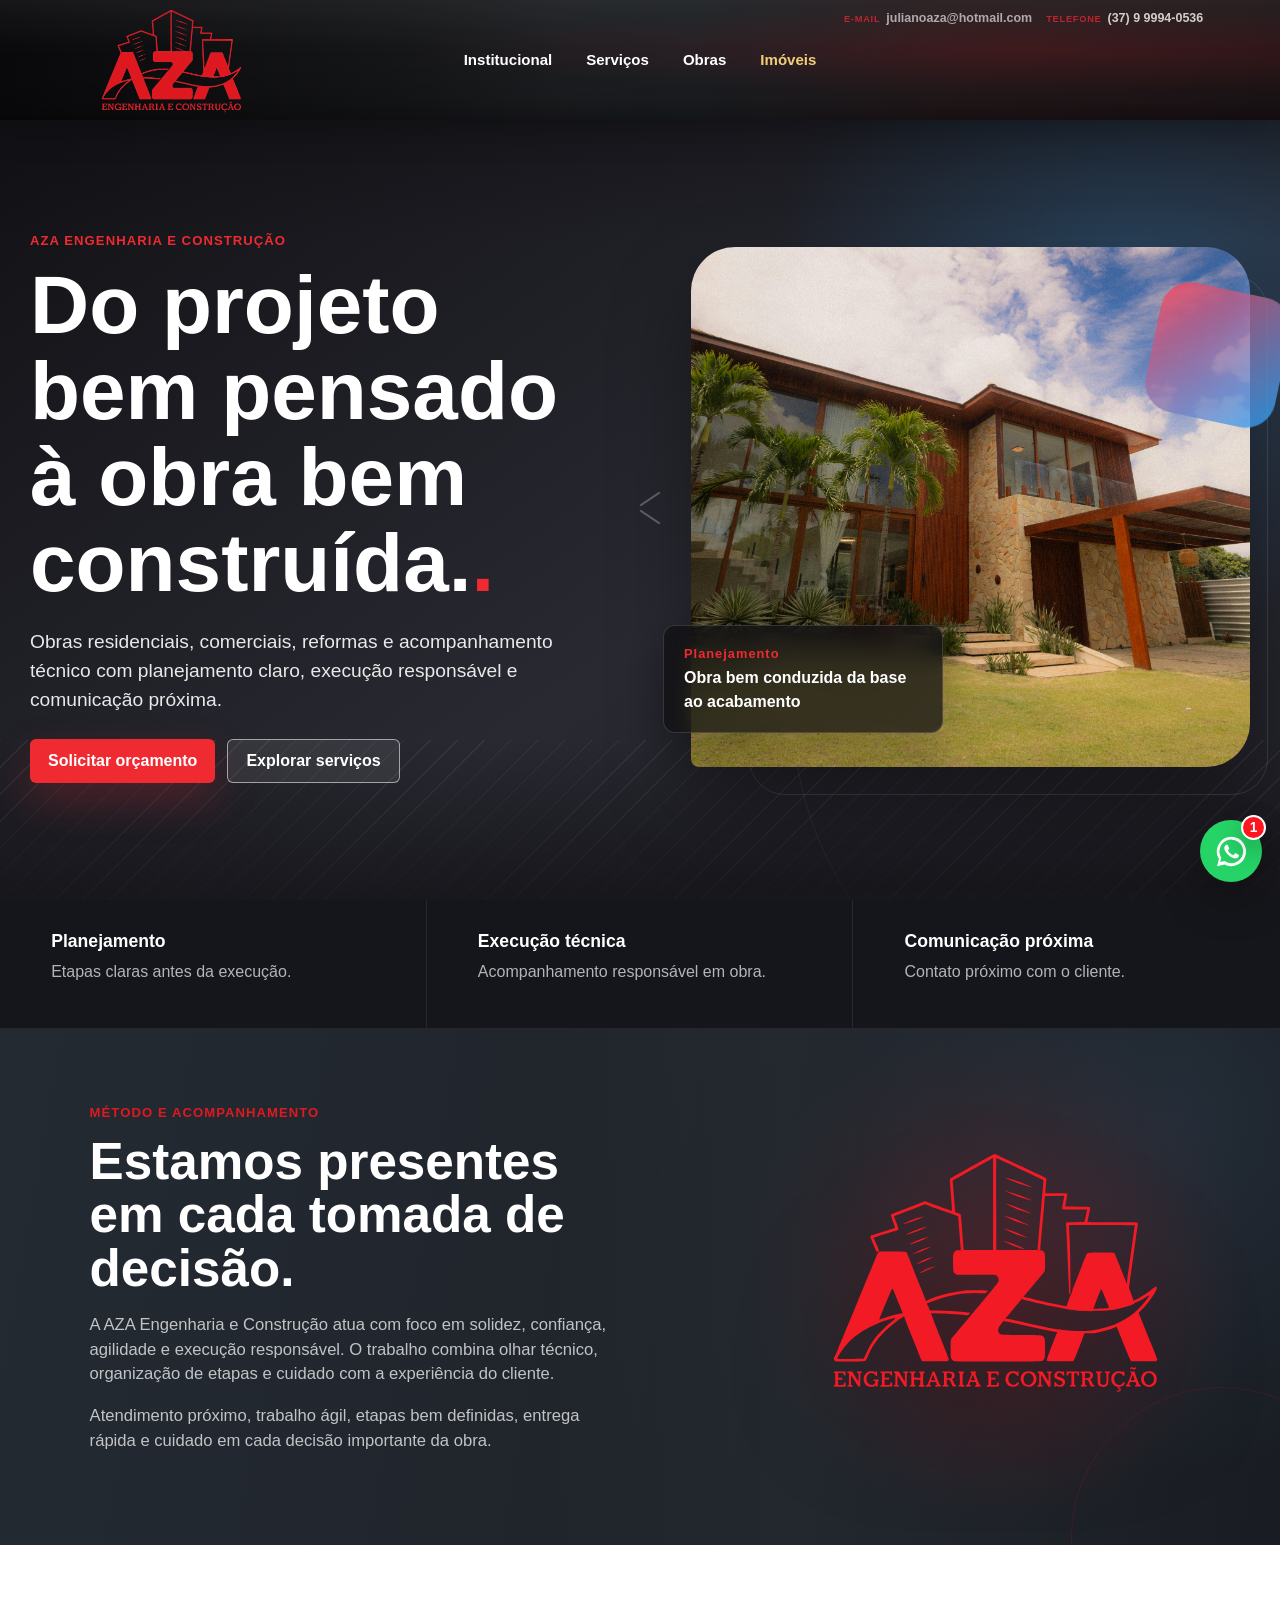
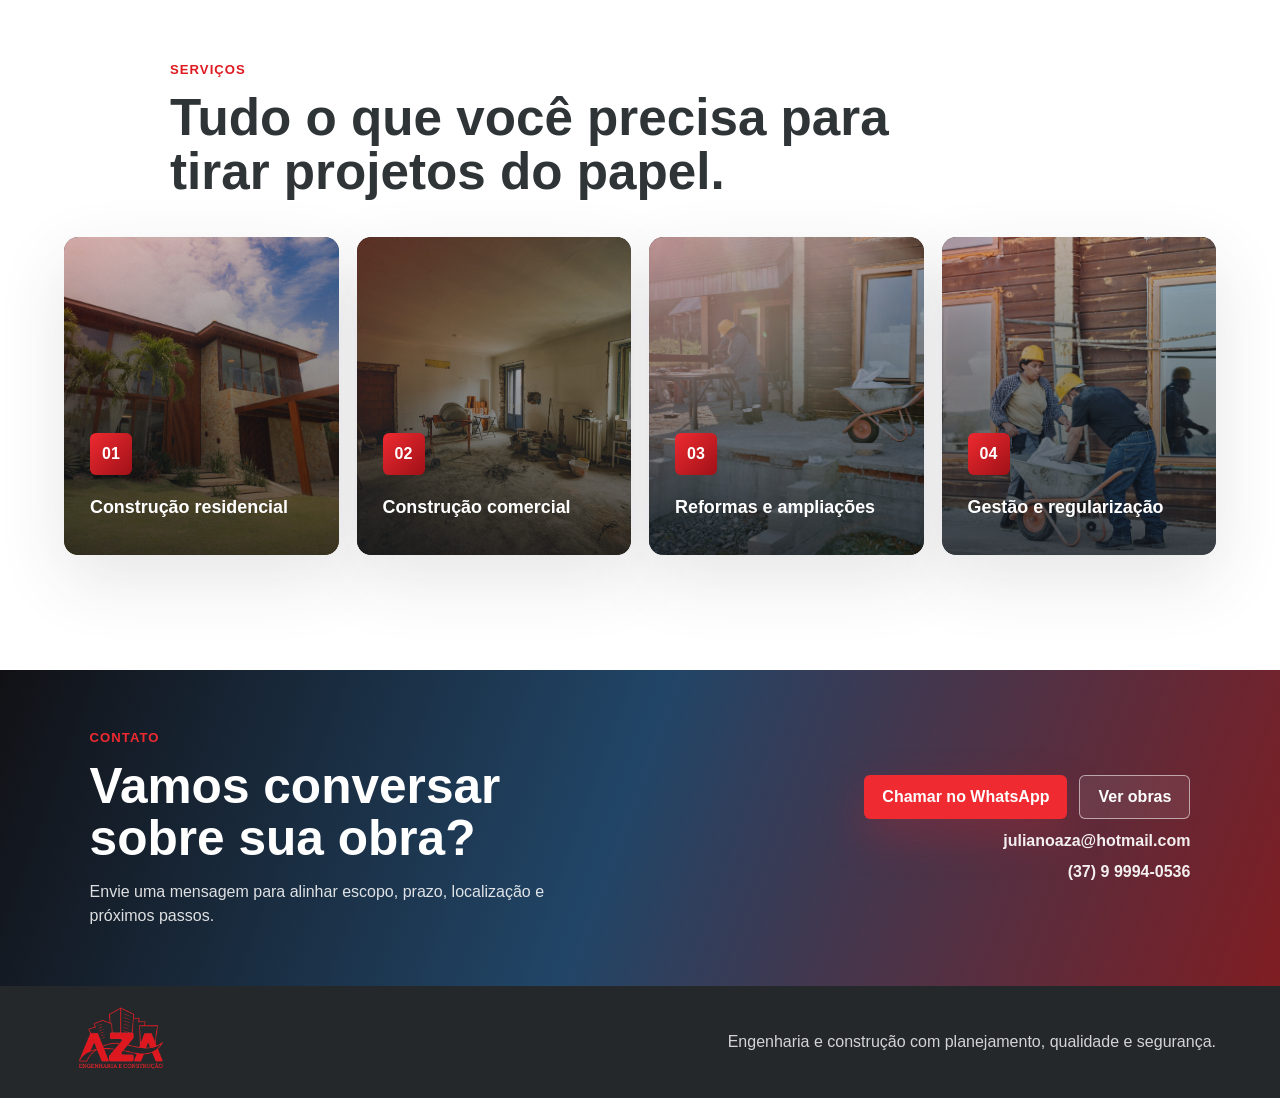
==== commit 57b6a1e9: "Atualiza site institucional AZA" ====
--- a/index.html
+++ b/index.html
@@ -13,16 +13,26 @@
     <link rel="stylesheet" href="css/styles.css">
   </head>
   <body>
-    <header class="site-header" aria-label="Cabecalho">
-      <a class="brand" href="#inicio" aria-label="AZA Engenharia e Construcao">
+    <header class="site-header" aria-label="Cabeçalho">
+      <a class="brand" href="#inicio" aria-label="AZA Engenharia e Construção">
         <img src="assets/logos/aza-logo.png" alt="AZA Engenharia e Construção">
       </a>
-      <nav class="nav" aria-label="Navegacao principal">
+      <nav class="nav" aria-label="Navegação principal">
         <a href="#sobre">Institucional</a>
-        <a href="#servicos">Servicos</a>
+        <a href="#servicos">Serviços</a>
         <a href="obras.html">Obras</a>
+        <a class="nav-bridge" href="https://azaimoveis.com.br" target="_blank" rel="noopener">Imóveis</a>
       </nav>
-      <a class="header-action" href="https://wa.me/5537999940536" target="_blank" rel="noopener">WhatsApp</a>
+      <div class="header-contacts" aria-label="Contato">
+        <a class="header-contact header-email" href="mailto:julianoaza@hotmail.com">
+          <span>E-mail</span>
+          <strong>julianoaza@hotmail.com</strong>
+        </a>
+        <a class="header-contact header-phone" href="https://wa.me/5537999940536" target="_blank" rel="noopener">
+          <span>Telefone</span>
+          <strong>(37) 9 9994-0536</strong>
+        </a>
+      </div>
     </header>
 
     <main id="inicio">
@@ -32,19 +42,37 @@
             <p class="eyebrow">AZA Engenharia e Construção</p>
             <h1>Do projeto bem pensado à obra bem construída.</h1>
             <p class="hero-text">
-              Obras residenciais, comerciais, reformas e acompanhamento técnico com planejamento claro, execução responsável e comunicação direta.
+              Obras residenciais, comerciais, reformas e acompanhamento técnico com planejamento claro, execução responsável e comunicação próxima.
             </p>
             <div class="hero-actions">
               <a class="btn btn-primary" href="https://wa.me/5537999940536" target="_blank" rel="noopener">Solicitar orçamento</a>
               <a class="btn btn-secondary" href="#servicos">Explorar serviços</a>
             </div>
           </div>
-          <div class="hero-visual" aria-label="Residencia contemporanea construida com acabamento de alto padrao">
-            <img src="assets/images/pexels-alef-morais-336305364-34277690.jpg" alt="">
-            <div class="hero-badge">
-              <strong>Planejamento</strong>
-              <span>Obra bem conduzida da base ao acabamento</span>
-            </div>
+          <div class="hero-visual" aria-label="Residência contemporânea construída com acabamento de alto padrão">
+            <div class="hero-slides" data-hero-carousel>
+              <article class="hero-slide is-active" data-hero-slide>
+                <img src="assets/images/pexels-alef-morais-336305364-34277690.jpg" alt="">
+                <div class="hero-badge">
+                  <strong>Planejamento</strong>
+                  <span>Obra bem conduzida da base ao acabamento</span>
+                </div>
+              </article>
+              <article class="hero-slide hero-slide-imoveis" data-hero-slide>
+                <img src="assets/images/pexels-alef-morais-336305364-34277690.jpg" alt="">
+                <div class="hero-imoveis-panel">
+                  <img src="assets/logos/aza-imoveis-logo.png" alt="AZA Imóveis">
+                  <p>Compra, venda e locação com atendimento próximo, cuidado e agillidade.</p>
+                  <div class="hero-imoveis-contacts">
+                    <a href="https://wa.me/5537999940536" target="_blank" rel="noopener">Juliano</a>
+                    <a href="https://wa.me/5537999295958" target="_blank" rel="noopener">Luis Claudio</a>
+                  </div>
+                  <a class="hero-imoveis-link" href="https://azaimoveis.com.br" target="_blank" rel="noopener">Conhecer imóveis</a>
+                </div>
+              </article>
+            </div>
+            <button class="hero-carousel-arrow hero-carousel-prev" type="button" data-hero-prev aria-label="Destaque anterior"></button>
+            <button class="hero-carousel-arrow hero-carousel-next" type="button" data-hero-next aria-label="Próximo destaque"></button>
           </div>
         </div>
       </section>
@@ -59,73 +87,8 @@
           <span>Acompanhamento responsável em obra.</span>
         </div>
         <div class="reveal">
-          <strong>Comunicação direta</strong>
+          <strong>Comunicação próxima</strong>
           <span>Contato próximo com o cliente.</span>
-        </div>
-      </section>
-
-      <section class="section" id="servicos">
-        <div class="section-heading reveal">
-          <p class="eyebrow">Serviços</p>
-          <h2>Tudo o que você precisa para tirar projetos do papel.</h2>
-        </div>
-        <div class="service-grid reveal-group">
-          <article class="service-card reveal" tabindex="0">
-            <div class="service-card-inner">
-              <div class="service-face service-front">
-                <img src="assets/images/pexels-alef-morais-336305364-34277690.jpg" alt="Residencia contemporanea com fachada em madeira, vidro e pedra">
-                <span class="service-icon">01</span>
-                <h3>Construção residencial</h3>
-              </div>
-              <div class="service-face service-back">
-                <span class="service-icon">01</span>
-                <h3>Construção residencial</h3>
-                <p>Execução e acompanhamento de casas, ampliações e obras de pequeno a médio porte.</p>
-              </div>
-            </div>
-          </article>
-          <article class="service-card reveal" tabindex="0">
-            <div class="service-card-inner">
-              <div class="service-face service-front">
-                <img src="assets/images/pexels-francesco-ungaro-15798784.jpg" alt="Edificio em construcao com estrutura urbana">
-                <span class="service-icon">02</span>
-                <h3>Construção comercial</h3>
-              </div>
-              <div class="service-face service-back">
-                <span class="service-icon">02</span>
-                <h3>Construção comercial</h3>
-                <p>Soluções para espaços comerciais com atenção a prazo, uso, segurança e acabamento.</p>
-              </div>
-            </div>
-          </article>
-          <article class="service-card reveal" tabindex="0">
-            <div class="service-card-inner">
-              <div class="service-face service-front">
-                <img src="assets/images/pexels-mikael-blomkvist-8961555.jpg" alt="Equipe trabalhando em reforma residencial">
-                <span class="service-icon">03</span>
-                <h3>Reformas e ampliações</h3>
-              </div>
-              <div class="service-face service-back">
-                <span class="service-icon">03</span>
-                <h3>Reformas e ampliações</h3>
-                <p>Planejamento e execução para modernizar, adequar ou expandir ambientes existentes.</p>
-              </div>
-            </div>
-          </article>
-          <article class="service-card reveal" tabindex="0">
-            <div class="service-card-inner">
-              <div class="service-face service-front">
-                <img src="assets/images/pexels-mikael-blomkvist-8961557.jpg" alt="Profissional de engenharia analisando projeto em obra">
-                <span class="service-icon">04</span>
-                <h3>Gestão e regularização</h3>
-              </div>
-              <div class="service-face service-back">
-                <span class="service-icon">04</span>
-                <h3>Gestão e regularização</h3>
-                <p>Orientação técnica, documentação, acompanhamento de obra e suporte ao cliente.</p>
-              </div>
-            </div>
-          </article>
         </div>
       </section>
 
@@ -134,10 +97,10 @@
           <p class="eyebrow">Método e acompanhamento</p>
           <h2>Estamos presentes em cada tomada de decisão.</h2>
           <p>
-            A AZA Engenharia e Construção atua com foco em solidez, confiança, precisão e execução. O trabalho combina olhar técnico, organização de etapas e cuidado com a experiência do cliente.
+            A AZA Engenharia e Construção atua com foco em solidez, confiança, agilidade e execução responsável. O trabalho combina olhar técnico, organização de etapas e cuidado com a experiência do cliente.
           </p>
           <p>
-            Atendimento próximo, etapas bem definidas e cuidado em cada decisão importante da obra.
+            Atendimento próximo, trabalho ágil, etapas bem definidas, entrega rápida e cuidado em cada decisão importante da obra.
           </p>
         </div>
         <div class="about-panel reveal">
@@ -152,6 +115,71 @@
         </div>
       </section>
 
+      <section class="section" id="servicos">
+        <div class="section-heading reveal">
+          <p class="eyebrow">Serviços</p>
+          <h2>Tudo o que você precisa para tirar projetos do papel.</h2>
+        </div>
+        <div class="service-grid reveal-group">
+          <article class="service-card reveal" tabindex="0">
+            <div class="service-card-inner">
+              <div class="service-face service-front">
+                <img src="assets/images/pexels-alef-morais-336305364-34277690.jpg" alt="Residência contemporânea com fachada em madeira, vidro e pedra">
+                <span class="service-icon">01</span>
+                <h3>Construção residencial</h3>
+              </div>
+              <div class="service-face service-back">
+                <span class="service-icon">01</span>
+                <h3>Construção residencial</h3>
+                <p>Execução e acompanhamento de casas, ampliações e obras de pequeno a médio porte.</p>
+              </div>
+            </div>
+          </article>
+          <article class="service-card reveal" tabindex="0">
+            <div class="service-card-inner">
+              <div class="service-face service-front">
+                <img src="assets/images/pexels-francesco-ungaro-15798784.jpg" alt="Edifício em construção com estrutura urbana">
+                <span class="service-icon">02</span>
+                <h3>Construção comercial</h3>
+              </div>
+              <div class="service-face service-back">
+                <span class="service-icon">02</span>
+                <h3>Construção comercial</h3>
+                <p>Soluções para espaços comerciais com atenção a prazo, uso, segurança e acabamento.</p>
+              </div>
+            </div>
+          </article>
+          <article class="service-card reveal" tabindex="0">
+            <div class="service-card-inner">
+              <div class="service-face service-front">
+                <img src="assets/images/pexels-mikael-blomkvist-8961555.jpg" alt="Equipe trabalhando em reforma residencial">
+                <span class="service-icon">03</span>
+                <h3>Reformas e ampliações</h3>
+              </div>
+              <div class="service-face service-back">
+                <span class="service-icon">03</span>
+                <h3>Reformas e ampliações</h3>
+                <p>Planejamento e execução para modernizar, adequar ou expandir ambientes existentes.</p>
+              </div>
+            </div>
+          </article>
+          <article class="service-card reveal" tabindex="0">
+            <div class="service-card-inner">
+              <div class="service-face service-front">
+                <img src="assets/images/pexels-mikael-blomkvist-8961557.jpg" alt="Profissional de engenharia analisando projeto em obra">
+                <span class="service-icon">04</span>
+                <h3>Gestão e regularização</h3>
+              </div>
+              <div class="service-face service-back">
+                <span class="service-icon">04</span>
+                <h3>Gestão e regularização</h3>
+                <p>Orientação técnica, documentação, acompanhamento de obra e suporte ao cliente.</p>
+              </div>
+            </div>
+          </article>
+        </div>
+      </section>
+
       <section class="cta-band reveal" id="contato">
         <div>
           <p class="eyebrow">Contato</p>
@@ -162,7 +190,7 @@
           <a class="btn btn-primary" href="https://wa.me/5537999940536" target="_blank" rel="noopener">Chamar no WhatsApp</a>
           <a class="btn btn-secondary" href="obras.html">Ver obras</a>
           <a class="contact-link" href="mailto:julianoaza@hotmail.com">julianoaza@hotmail.com</a>
-          <a class="contact-link" href="tel:+5537999940536">(37) 9 9994-0536</a>
+          <a class="contact-link" href="https://wa.me/5537999940536" target="_blank" rel="noopener">(37) 9 9994-0536</a>
         </div>
       </section>
     </main>
@@ -176,6 +204,7 @@
       <svg viewBox="0 0 32 32" aria-hidden="true">
         <path d="M16.04 3.2A12.72 12.72 0 0 0 5.12 22.45L3.5 28.8l6.5-1.55A12.74 12.74 0 1 0 16.04 3.2Zm0 22.95c-2.05 0-3.96-.6-5.57-1.64l-.4-.25-3.86.92 1-3.75-.27-.42a10.22 10.22 0 1 1 9.1 5.14Zm5.72-7.63c-.31-.16-1.84-.91-2.13-1.01-.28-.11-.49-.16-.7.16-.2.31-.8 1.01-.98 1.21-.18.21-.36.23-.67.08-.31-.16-1.31-.48-2.5-1.54a9.35 9.35 0 0 1-1.73-2.14c-.18-.31-.02-.48.14-.64.14-.14.31-.36.47-.54.15-.18.2-.31.31-.52.1-.21.05-.39-.03-.54-.08-.16-.7-1.68-.96-2.3-.25-.6-.5-.52-.7-.53h-.6c-.21 0-.54.08-.83.39-.28.31-1.09 1.07-1.09 2.61s1.12 3.03 1.28 3.24c.16.21 2.2 3.36 5.33 4.71.75.32 1.33.51 1.78.65.75.24 1.43.2 1.97.12.6-.09 1.84-.75 2.1-1.48.26-.73.26-1.35.18-1.48-.08-.13-.28-.21-.6-.37Z"/>
       </svg>
+      <span class="whatsapp-badge" aria-hidden="true">1</span>
     </a>
     <script src="js/main.js"></script>
   </body>
--- a/css/styles.css
+++ b/css/styles.css
@@ -13,6 +13,7 @@
   --concrete: #e6e6e6;
   --paper: #ffffff;
   --off-white: #f7f8f8;
+  --header-height: 120px;
   --display: Georgia, "Times New Roman", serif;
   --body: Inter, Montserrat, "Segoe UI", Arial, sans-serif;
 }
@@ -23,6 +24,7 @@
 
 html {
   scroll-behavior: smooth;
+  scroll-padding-top: calc(var(--header-height) + 18px);
 }
 
 body {
@@ -31,6 +33,7 @@
   background: var(--ink);
   font-family: var(--body);
   line-height: 1.5;
+  padding-top: var(--header-height);
 }
 
 body.modal-open {
@@ -48,32 +51,77 @@
 }
 
 .site-header {
-  position: sticky;
+  position: fixed;
   top: 0;
+  left: 0;
+  right: 0;
   z-index: 10;
   display: flex;
   align-items: center;
-  justify-content: space-between;
+  justify-content: flex-start;
   gap: 24px;
-  min-height: 86px;
-  padding: 14px clamp(18px, 6vw, 80px);
-  border-bottom: 1px solid rgba(255, 255, 255, .06);
-  background: rgba(17, 17, 21, .94);
+  height: var(--header-height);
+  padding: 2px clamp(18px, 6vw, 80px);
+  border-bottom: 0;
+  background:
+    radial-gradient(ellipse at 82% 42%, rgba(239, 42, 49, .13), transparent 44%),
+    linear-gradient(90deg, rgba(8, 8, 10, .72), rgba(32, 34, 36, .68) 44%, rgba(20, 21, 23, .74)),
+    linear-gradient(rgba(16, 16, 19, .72), rgba(16, 16, 19, .72)),
+    url("../assets/images/header-concrete-texture.jpg") center 44% / cover;
+  box-shadow: 0 10px 30px rgba(0, 0, 0, .22);
   backdrop-filter: blur(14px);
+  overflow: hidden;
+}
+
+.site-header::before {
+  position: absolute;
+  inset: 0;
+  content: "";
+  background:
+    linear-gradient(180deg, rgba(255, 255, 255, .06), transparent 42%, rgba(0, 0, 0, .2)),
+    linear-gradient(90deg, transparent 0 32%, rgba(79, 111, 146, .06) 54%, rgba(239, 42, 49, .075) 76%, rgba(239, 42, 49, .055) 100%);
+  opacity: .9;
+  pointer-events: none;
+}
+
+.site-header::after {
+  position: absolute;
+  left: 0;
+  right: 0;
+  bottom: 0;
+  height: 22px;
+  content: "";
+  background: linear-gradient(180deg, transparent, rgba(0, 0, 0, .18));
+  pointer-events: none;
+}
+
+.brand {
+  position: relative;
+  z-index: 1;
+  display: flex;
+  align-items: center;
+  height: 100%;
 }
 
 .brand img {
-  width: 112px;
-  height: auto;
+  width: auto;
+  height: calc(var(--header-height) + 20px);
+  max-width: none;
+  transform: translateY(7px);
 }
 
 .nav {
+  position: absolute;
+  z-index: 1;
+  left: 50%;
+  top: 50%;
   display: flex;
   align-items: center;
   gap: clamp(14px, 3vw, 34px);
   color: var(--paper);
   font-size: .94rem;
   font-weight: 700;
+  transform: translate(-50%, -50%);
 }
 
 .nav a:hover {
@@ -84,7 +132,19 @@
   color: var(--red-bright);
 }
 
-.header-action,
+.nav-bridge {
+  padding: 0;
+  border: 0;
+  border-radius: 0;
+  color: #f4cf79 !important;
+  background: transparent;
+}
+
+.nav-bridge:hover {
+  color: #ffe39a !important;
+  background: transparent;
+}
+
 .btn {
   display: inline-flex;
   align-items: center;
@@ -96,22 +156,82 @@
   line-height: 1;
 }
 
-.header-action {
-  color: var(--paper);
-  background: var(--red-bright);
-  box-shadow: 0 16px 38px rgba(215, 38, 46, .28);
-}
-
-.header-action:hover {
-  background: var(--red);
+.header-contacts {
+  position: absolute;
+  z-index: 1;
+  top: 12px;
+  right: clamp(18px, 6vw, 80px);
+  display: flex;
+  align-items: center;
+  justify-content: flex-end;
+  gap: 14px;
+  min-width: 0;
+}
+
+.header-contact {
+  display: inline-flex;
+  align-items: center;
+  flex-direction: row;
+  justify-content: center;
+  min-height: 0;
+  border-radius: 0;
+  line-height: 1.1;
+}
+
+.header-contact span {
+  margin: 0 6px 0 0;
+  font-size: .58rem;
+  font-weight: 900;
+  letter-spacing: .08em;
+  text-transform: uppercase;
+}
+
+.header-contact strong {
+  font-size: .78rem;
+  font-weight: 900;
+  white-space: nowrap;
+}
+
+.header-email {
+  max-width: none;
+  padding: 0;
+  border: 0;
+  color: rgba(255, 255, 255, .62);
+  background: transparent;
+}
+
+.header-email span {
+  color: rgba(239, 42, 49, .72);
+}
+
+.header-email strong {
+  overflow: hidden;
+  text-overflow: ellipsis;
+}
+
+.header-phone {
+  padding: 0;
+  color: rgba(255, 255, 255, .78);
+  background: transparent;
+  box-shadow: none;
+}
+
+.header-phone span {
+  color: rgba(239, 42, 49, .72);
+}
+
+.header-phone:hover {
+  color: var(--paper);
+  background: transparent;
 }
 
 .hero {
   position: relative;
-  min-height: calc(100vh - 86px);
+  min-height: calc(100vh - var(--header-height));
   overflow: hidden;
   color: var(--paper);
   background:
+    linear-gradient(180deg, rgba(17, 17, 21, .46), transparent 120px),
     radial-gradient(circle at 88% 22%, rgba(43, 167, 255, .22), transparent 28%),
     linear-gradient(145deg, var(--ink), var(--night) 58%, #202027);
 }
@@ -123,7 +243,7 @@
   align-items: center;
   gap: clamp(34px, 6vw, 96px);
   width: min(1220px, calc(100% - 36px));
-  min-height: calc(100vh - 86px);
+  min-height: calc(100vh - var(--header-height));
   margin: 0 auto;
   padding: clamp(54px, 8vw, 96px) 0 clamp(60px, 8vw, 104px);
 }
@@ -246,6 +366,7 @@
   z-index: 1;
   min-height: 520px;
   animation: hero-visual-in 1s cubic-bezier(.2, .8, .2, 1) .12s both;
+  overflow: visible;
 }
 
 .hero-visual::before,
@@ -272,7 +393,31 @@
   transform: rotate(12deg);
 }
 
-.hero-visual img {
+.hero-slides {
+  position: absolute;
+  inset: 0;
+}
+
+.hero-slide {
+  position: absolute;
+  inset: 0;
+  opacity: 0;
+  pointer-events: none;
+  transform: translateX(8%);
+  transition: opacity .72s ease, transform .72s ease;
+}
+
+.hero-slide.is-active {
+  opacity: 1;
+  pointer-events: auto;
+  transform: translateX(0);
+}
+
+.hero-slide.is-exiting {
+  transform: translateX(-8%);
+}
+
+.hero-slide > img {
   position: absolute;
   inset: 0;
   width: 100%;
@@ -282,7 +427,7 @@
   box-shadow: 0 36px 80px rgba(0, 0, 0, .36);
 }
 
-.hero-visual img::selection {
+.hero-slide > img::selection {
   background: transparent;
 }
 
@@ -376,7 +521,150 @@
   border: 0;
   border-radius: 14px;
   background: transparent;
-  perspective: 1200px;
+}
+
+.hero-slide-imoveis::before {
+  position: absolute;
+  inset: 0;
+  z-index: 1;
+  content: "";
+  background:
+    radial-gradient(circle at 84% 18%, rgba(217, 164, 65, .2), transparent 34%),
+    linear-gradient(90deg, rgba(255, 253, 248, .96), rgba(250, 246, 237, .92) 56%, rgba(226, 205, 164, .78)),
+    linear-gradient(rgba(255, 255, 255, .88), rgba(255, 255, 255, .82)),
+    url("../assets/images/header-concrete-texture.jpg") center top / 1200px auto;
+}
+
+.hero-slide-imoveis {
+  overflow: hidden;
+  border: 1px solid rgba(217, 164, 65, .46);
+  border-radius: 44px 44px 44px 8px;
+  box-shadow: 0 36px 80px rgba(0, 0, 0, .36);
+}
+
+.hero-slide-imoveis > img {
+  opacity: .06;
+  filter: grayscale(1) contrast(1.03);
+  box-shadow: none;
+}
+
+.hero-imoveis-panel {
+  position: absolute;
+  z-index: 2;
+  inset: 0;
+  display: grid;
+  align-content: center;
+  gap: 18px;
+  max-width: none;
+  padding: clamp(34px, 5vw, 58px);
+  border: 0;
+  border-radius: inherit;
+  color: #261d10;
+  background:
+    linear-gradient(90deg, rgba(255, 255, 255, .18), rgba(217, 164, 65, .12)),
+    repeating-linear-gradient(135deg, rgba(139, 93, 24, .045) 0 1px, transparent 1px 18px);
+  backdrop-filter: none;
+  box-shadow: none;
+}
+
+.hero-imoveis-panel img {
+  width: min(260px, 58%);
+  height: auto;
+  filter: drop-shadow(0 10px 20px rgba(139, 93, 24, .2));
+}
+
+.hero-imoveis-panel p {
+  margin: 0;
+  max-width: 410px;
+  color: rgba(38, 29, 16, .88);
+  font-size: clamp(1rem, 1.8vw, 1.32rem);
+  font-weight: 800;
+}
+
+.hero-imoveis-contacts {
+  display: flex;
+  flex-wrap: wrap;
+  gap: 8px;
+}
+
+.hero-imoveis-contacts a,
+.hero-imoveis-link {
+  display: inline-flex;
+  align-items: center;
+  min-height: 34px;
+  padding: 0 12px;
+  border-radius: 6px;
+  font-size: .78rem;
+  font-weight: 900;
+}
+
+.hero-imoveis-contacts a {
+  color: #21170b;
+  background: linear-gradient(135deg, #ffe29a, #d9a441);
+}
+
+.hero-imoveis-link {
+  width: fit-content;
+  border: 1px solid rgba(139, 93, 24, .32);
+  color: #8b5d18;
+  background: rgba(255, 255, 255, .46);
+}
+
+.hero-carousel-arrow {
+  position: absolute;
+  z-index: 4;
+  top: 50%;
+  width: 34px;
+  height: 54px;
+  padding: 0;
+  border: 0;
+  opacity: .34;
+  background: transparent;
+  cursor: pointer;
+  transform: translateY(-50%);
+  transition: opacity .2s ease, transform .2s ease;
+}
+
+.hero-carousel-arrow::before,
+.hero-carousel-arrow::after {
+  position: absolute;
+  left: 50%;
+  top: 50%;
+  width: 24px;
+  height: 2px;
+  content: "";
+  border-radius: 999px;
+  background: rgba(255, 255, 255, .72);
+  transform-origin: center;
+}
+
+.hero-carousel-prev {
+  left: -58px;
+}
+
+.hero-carousel-next {
+  right: -58px;
+}
+
+.hero-carousel-prev::before {
+  transform: translate(-50%, -9px) rotate(-34deg);
+}
+
+.hero-carousel-prev::after {
+  transform: translate(-50%, 9px) rotate(34deg);
+}
+
+.hero-carousel-next::before {
+  transform: translate(-50%, -9px) rotate(34deg);
+}
+
+.hero-carousel-next::after {
+  transform: translate(-50%, 9px) rotate(-34deg);
+}
+
+.hero-carousel-arrow:hover {
+  opacity: .72;
+  transform: translateY(-50%) scale(1.04);
 }
 
 .service-card:focus {
@@ -395,15 +683,14 @@
   min-height: 318px;
   border-radius: 14px;
   box-shadow: 0 24px 68px rgba(47, 52, 55, .12);
-  transform-style: preserve-3d;
-  transition: transform .72s cubic-bezier(.2, .8, .2, 1), box-shadow .32s ease;
+  overflow: hidden;
+  transition: box-shadow .28s ease;
 }
 
 .service-card:hover .service-card-inner,
 .service-card:focus-within .service-card-inner,
 .service-card:focus .service-card-inner {
-  box-shadow: 0 34px 88px rgba(47, 52, 55, .18);
-  transform: rotateY(180deg);
+  box-shadow: 0 30px 78px rgba(47, 52, 55, .16);
 }
 
 .service-face {
@@ -415,7 +702,6 @@
   overflow: hidden;
   padding: 26px;
   border-radius: 14px;
-  backface-visibility: hidden;
 }
 
 .service-front {
@@ -433,14 +719,13 @@
 .service-front::before {
   z-index: 1;
   background:
-    linear-gradient(180deg, rgba(17, 17, 21, 0), rgba(17, 17, 21, .76)),
-    linear-gradient(135deg, rgba(222, 25, 32, .34), rgba(35, 75, 112, .18) 46%, transparent);
+    linear-gradient(180deg, rgba(17, 17, 21, .08), rgba(17, 17, 21, .72)),
+    linear-gradient(135deg, rgba(222, 25, 32, .2), rgba(35, 75, 112, .12) 46%, transparent);
+  transition: background .24s ease;
 }
 
 .service-front::after {
-  z-index: 2;
-  background: repeating-linear-gradient(135deg, rgba(255, 255, 255, .13) 0 1px, transparent 1px 18px);
-  opacity: .18;
+  display: none;
 }
 
 .service-front img {
@@ -449,37 +734,58 @@
   width: 100%;
   height: 100%;
   object-fit: cover;
-  transition: transform .72s cubic-bezier(.2, .8, .2, 1);
+  transition: filter .24s ease, transform .24s ease;
 }
 
 .service-card:hover .service-front img,
 .service-card:focus .service-front img {
-  transform: scale(1.08);
+  filter: brightness(.5) blur(2px);
+  transform: scale(1.02);
+}
+
+.service-card:hover .service-front::before,
+.service-card:focus .service-front::before,
+.service-card:focus-within .service-front::before {
+  background:
+    linear-gradient(180deg, rgba(17, 17, 21, .42), rgba(17, 17, 21, .88)),
+    linear-gradient(135deg, rgba(222, 25, 32, .18), rgba(35, 75, 112, .16) 46%, transparent);
 }
 
 .service-front .service-icon,
 .service-front h3 {
   position: relative;
   z-index: 3;
+  transition: opacity .18s ease;
+}
+
+.service-card:hover .service-front .service-icon,
+.service-card:hover .service-front h3,
+.service-card:focus .service-front .service-icon,
+.service-card:focus .service-front h3,
+.service-card:focus-within .service-front .service-icon,
+.service-card:focus-within .service-front h3 {
+  opacity: 0;
 }
 
 .service-back {
   color: var(--paper);
-  background:
-    radial-gradient(circle at 20% 0, rgba(239, 42, 49, .32), transparent 38%),
-    linear-gradient(145deg, var(--ink), var(--blue-dark));
-  transform: rotateY(180deg);
+  background: rgba(17, 17, 21, .68);
+  opacity: 0;
+  pointer-events: none;
+  z-index: 4;
+  transform: none;
+  transition: opacity .24s ease;
+  backdrop-filter: blur(3px);
+}
+
+.service-card:hover .service-back,
+.service-card:focus .service-back,
+.service-card:focus-within .service-back {
+  opacity: 1;
 }
 
 .service-back::after {
-  position: absolute;
-  right: -68px;
-  bottom: -74px;
-  width: 190px;
-  height: 190px;
-  content: "";
-  border: 1px solid rgba(255, 255, 255, .13);
-  border-radius: 50%;
+  display: none;
 }
 
 .service-icon {
@@ -669,7 +975,7 @@
 .works-hero {
   position: relative;
   display: grid;
-  min-height: calc(86vh - 86px);
+  min-height: calc(86vh - var(--header-height));
   overflow: hidden;
   color: var(--paper);
   background: var(--ink);
@@ -1108,12 +1414,12 @@
 
 .floating-whatsapp {
   position: fixed;
-  left: 18px;
+  right: 18px;
   bottom: 18px;
   z-index: 20;
   display: grid;
-  width: 56px;
-  height: 56px;
+  width: 62px;
+  height: 62px;
   place-items: center;
   border: 0;
   border-radius: 50%;
@@ -1124,13 +1430,34 @@
 }
 
 .floating-whatsapp svg {
-  width: 34px;
-  height: 34px;
+  width: 37px;
+  height: 37px;
   fill: currentColor;
 }
 
 .floating-whatsapp:hover {
   transform: translateY(-2px);
+}
+
+.whatsapp-badge {
+  position: absolute;
+  top: -5px;
+  right: -4px;
+  display: grid;
+  width: 25px;
+  height: 25px;
+  place-items: center;
+  border: 2px solid var(--paper);
+  border-radius: 50%;
+  color: var(--paper);
+  background: #ff171f;
+  box-shadow: 0 10px 24px rgba(0, 0, 0, .28);
+  font-size: .86rem;
+  font-weight: 900;
+  line-height: 1;
+  opacity: 0;
+  transform: scale(.35);
+  animation: whatsapp-badge-in .48s cubic-bezier(.2, .9, .2, 1.3) 3s forwards, whatsapp-badge-pulse 2.8s ease-in-out 3.55s infinite;
 }
 
 .reveal {
@@ -1174,6 +1501,31 @@
   }
   50% {
     transform: translateY(-5px);
+  }
+}
+
+@keyframes whatsapp-badge-in {
+  0% {
+    opacity: 0;
+    transform: scale(.35);
+  }
+  72% {
+    opacity: 1;
+    transform: scale(1.12);
+  }
+  100% {
+    opacity: 1;
+    transform: scale(1);
+  }
+}
+
+@keyframes whatsapp-badge-pulse {
+  0%,
+  100% {
+    box-shadow: 0 10px 24px rgba(0, 0, 0, .28);
+  }
+  45% {
+    box-shadow: 0 10px 24px rgba(0, 0, 0, .28), 0 0 0 8px rgba(255, 23, 31, .18);
   }
 }
 
@@ -1279,16 +1631,51 @@
 }
 
 @media (max-width: 900px) {
+  :root {
+    --header-height: 116px;
+  }
+
   .site-header {
     flex-wrap: wrap;
     gap: 12px 18px;
+  }
+
+  .brand img {
+    height: 96px;
+    transform: translateY(5px);
+  }
+
+  .header-contacts {
+    top: 10px;
+    right: 18px;
+    gap: 8px;
+  }
+
+  .header-email {
+    display: none;
+  }
+
+  .header-phone {
     min-height: 0;
+    padding: 0;
+  }
+
+  .header-phone span {
+    display: none;
+  }
+
+  .header-phone strong {
+    font-size: .76rem;
   }
 
   .nav {
+    position: static;
+    left: auto;
+    top: auto;
     order: 3;
     width: 100%;
     justify-content: space-between;
+    transform: none;
   }
 
   .intro-strip,
@@ -1321,9 +1708,37 @@
     min-height: 390px;
   }
 
+  .hero-carousel-prev {
+    left: 12px;
+  }
+
+  .hero-carousel-next {
+    right: 12px;
+  }
+
+  .hero-imoveis-panel {
+    padding: 28px;
+  }
+
+  .hero-imoveis-panel img {
+    width: min(190px, 62%);
+  }
+
   .service-card,
   .service-card-inner {
     min-height: 280px;
+  }
+
+  .service-card-inner,
+  .service-card:hover .service-card-inner,
+  .service-card:focus-within .service-card-inner,
+  .service-card:focus .service-card-inner {
+    transform: none;
+  }
+
+  .service-card:hover .service-front img,
+  .service-card:focus .service-front img {
+    transform: scale(1.02);
   }
 
   .about-panel {
@@ -1360,14 +1775,22 @@
 }
 
 @media (max-width: 560px) {
+  :root {
+    --header-height: 110px;
+  }
+
   .brand img {
-    width: 94px;
-  }
-
-  .header-action {
-    min-height: 40px;
-    padding: 0 12px;
-    font-size: .86rem;
+    height: 82px;
+    transform: translateY(4px);
+  }
+
+  .header-phone {
+    min-height: 0;
+    padding: 0;
+  }
+
+  .header-phone strong {
+    font-size: .72rem;
   }
 
   .nav {
@@ -1471,14 +1894,20 @@
   }
 
   .floating-whatsapp {
-    left: 14px;
+    right: 14px;
     bottom: 14px;
-    width: 50px;
-    height: 50px;
+    width: 55px;
+    height: 55px;
   }
 
   .floating-whatsapp svg {
-    width: 30px;
-    height: 30px;
-  }
-}
+    width: 33px;
+    height: 33px;
+  }
+
+  .whatsapp-badge {
+    width: 23px;
+    height: 23px;
+    font-size: .8rem;
+  }
+}
